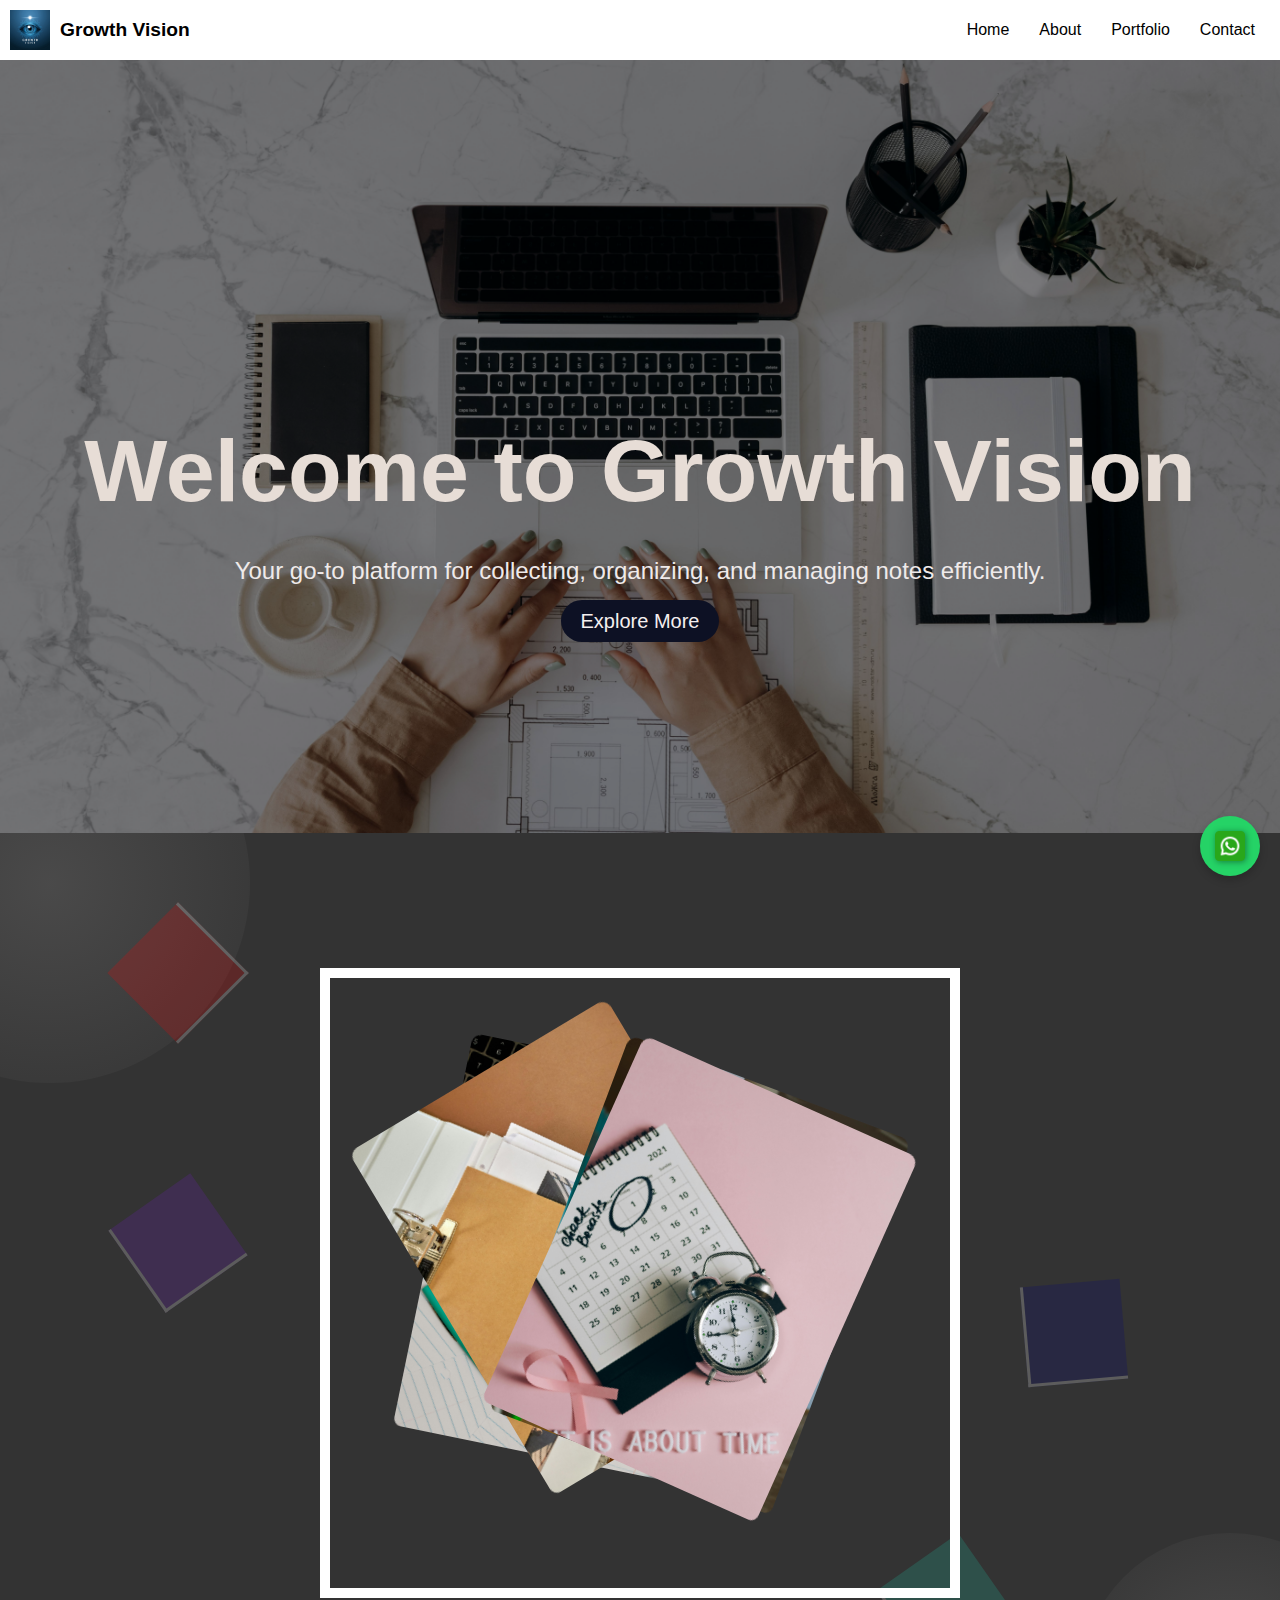
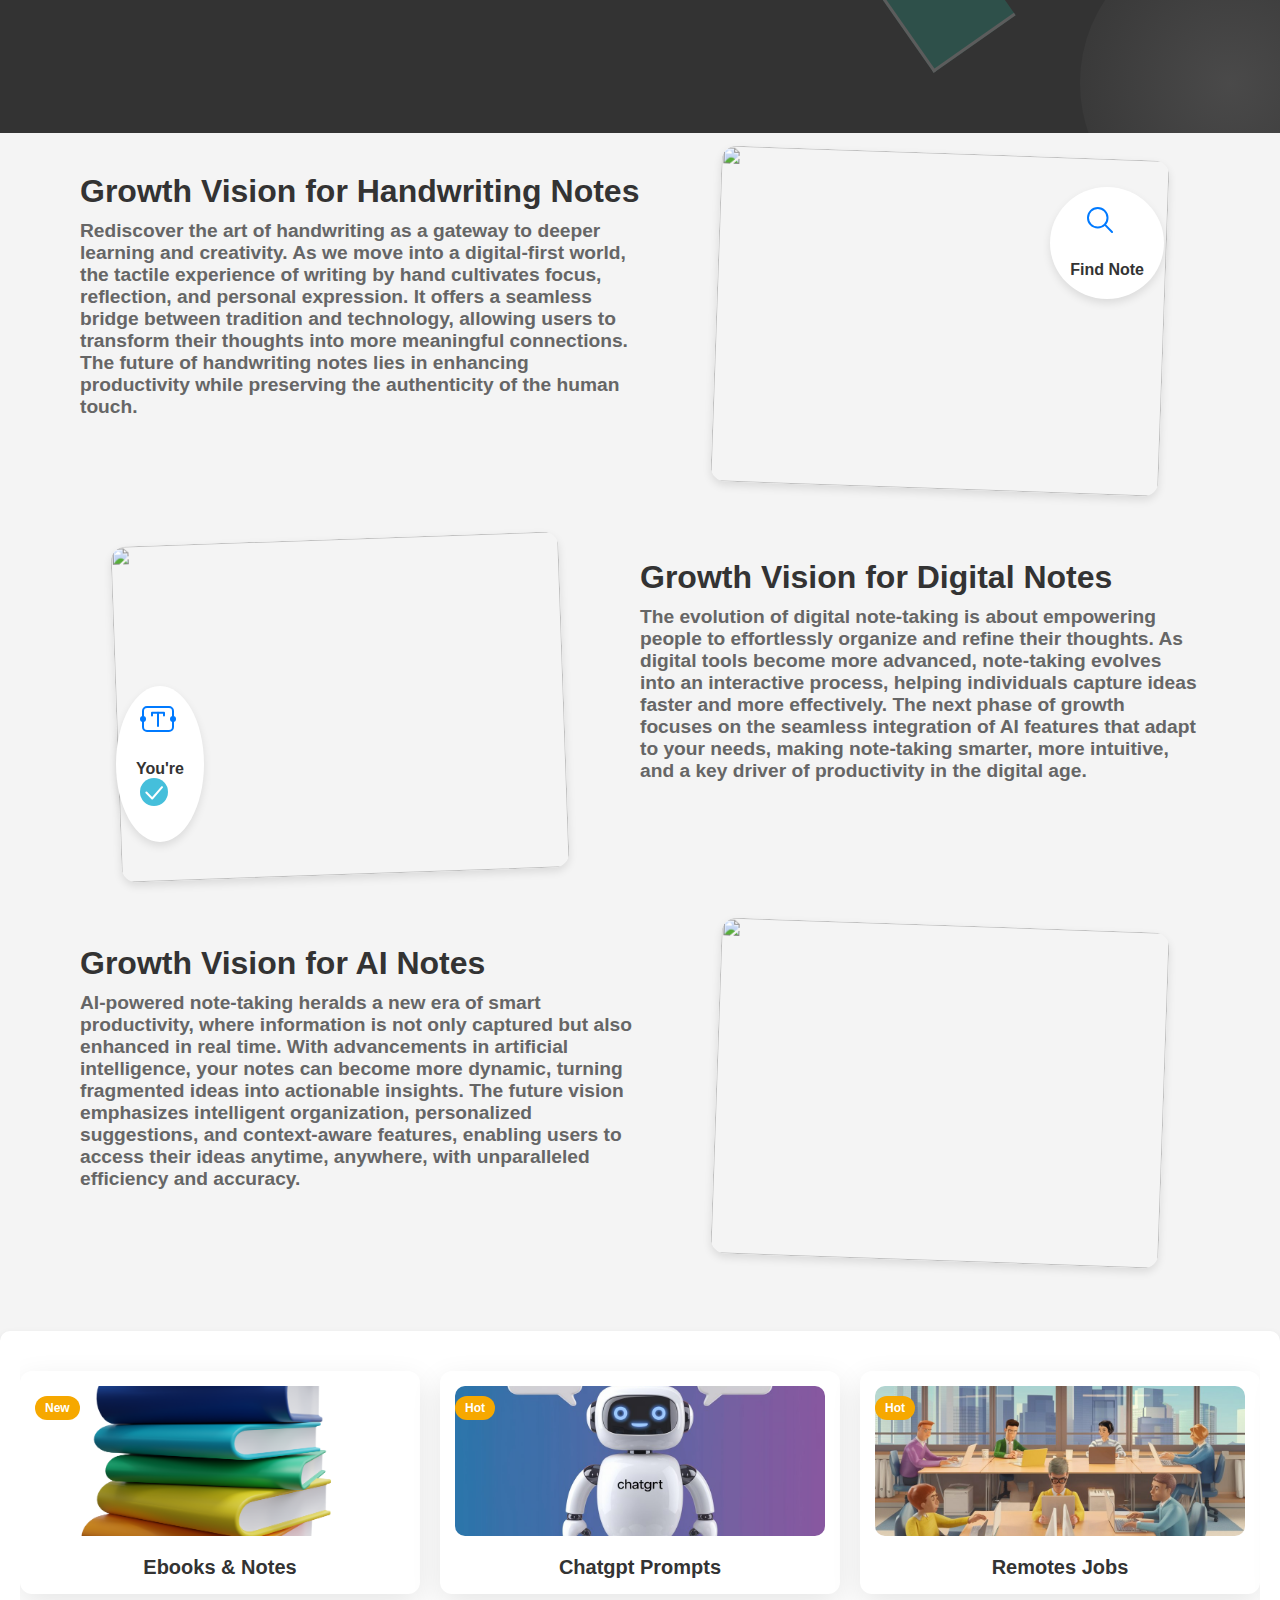
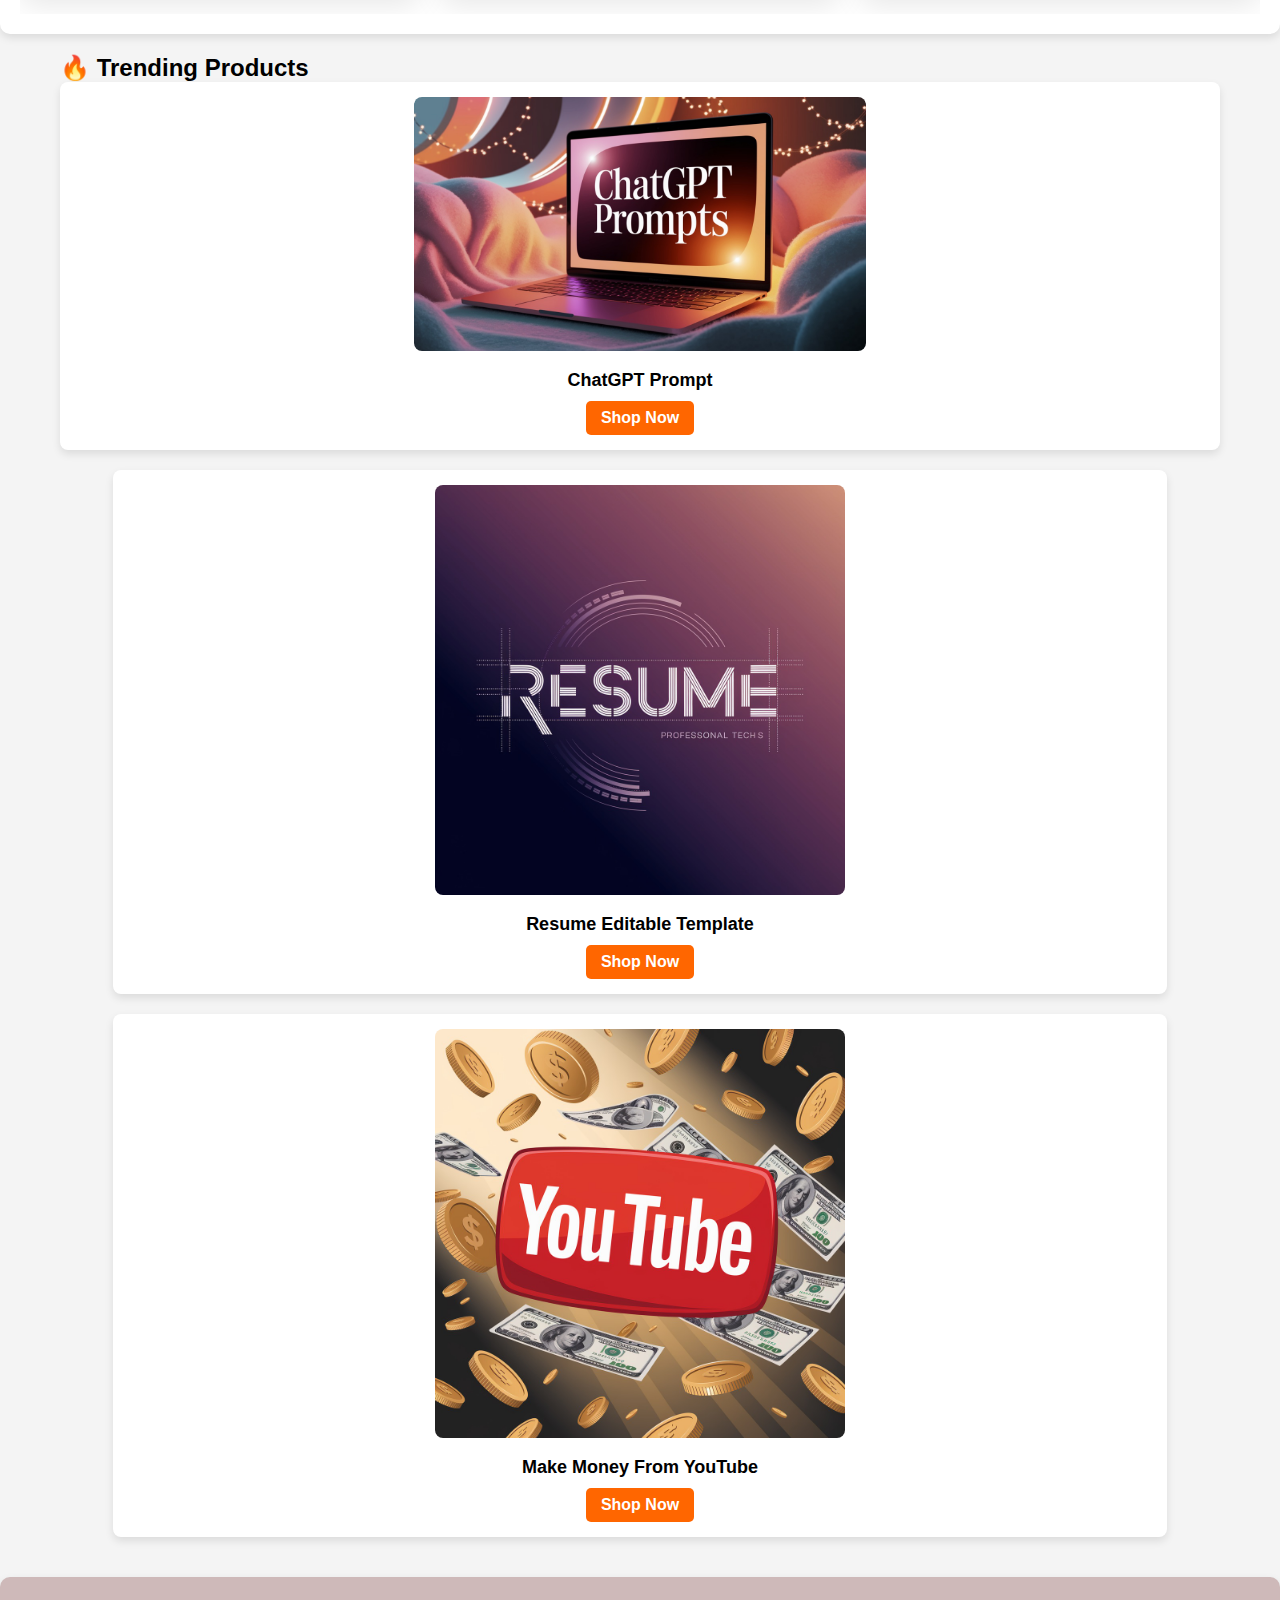
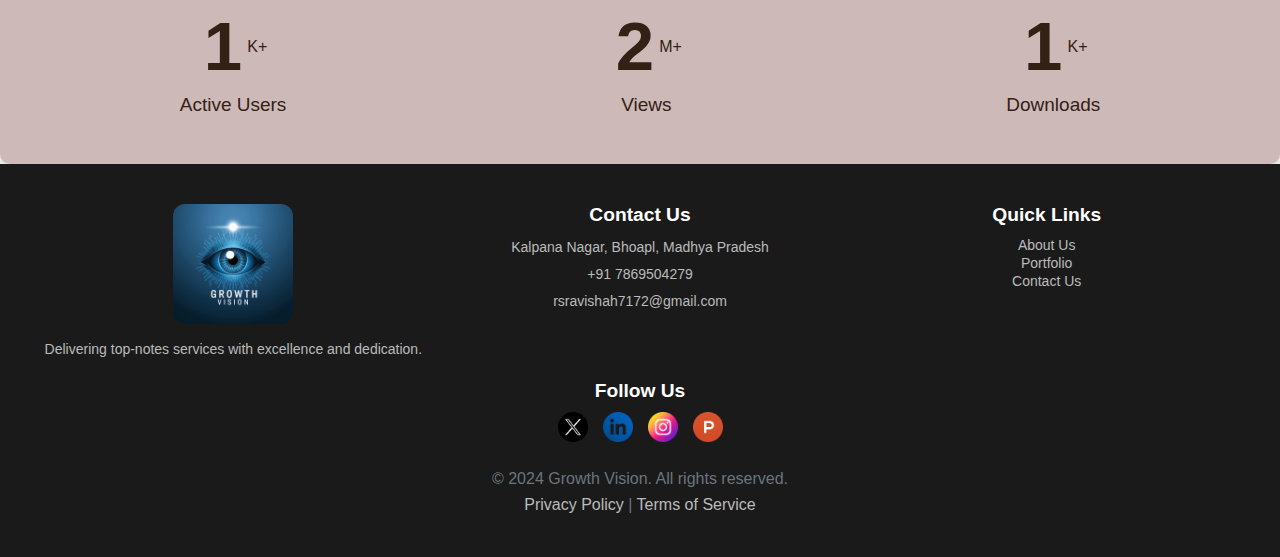
==== index.html @ a74eed02 "client" ====
<!DOCTYPE html>
<html lang="en">

<head>
  <meta charset="UTF-8">
  <meta name="viewport" content="width=device-width, initial-scale=1.0">
  <title>Growth Vision - Home</title>
  <!-- <link rel="stylesheet" href="lala.css"> -->
 <link rel="stylesheet" href="./assets//css/style.css">
  <link href="https://cdnjs.cloudflare.com/ajax/libs/animate.css/4.1.1/animate.min.css" rel="stylesheet">
  <link href="https://cdnjs.cloudflare.com/ajax/libs/font-awesome/6.0.0-beta3/css/all.min.css">
</head>

<body>
  <nav class="main-nav">
    <div class="logo">
      <img src="assets/css/assets/images/Growth Vision.jpg" alt="Growth Vision Logo">
      <h4>Growth Vision</h4>
    </div>
    <input type="checkbox" id="menu-toggle" class="menu-toggle">
    <label for="menu-toggle" class="menu-icon">&#9776;</label>
    <ul class="nav-links">
      <li><a href="#">Home</a></li>
      <li><a href="about.html">About</a></li>
      <li><a href="portfolio.html">Portfolio</a></li>
      <li><a href="contact.html">Contact</a></li>
    </ul>
  </nav>

  <!-- Hero Section
  <section id="hero" class="hero">

    <h1 class="animate__animated animate__fadeInDown ">Welcome to Growth Vision</h1>
    <p class="animate__animated animate__fadeInUp">Your go-to platform for collecting, organizing, and managing
      notes efficiently.</p>
    <a href="https://www.linkedin.com/company/growthvision2/about/" class="cta animate__animated animate__pulse animate__infinite">Explore More</a>
  </section> -->

  <section id="hero" class="hero">
    <div class="hero-content">
      <h1 class="animate__animated animate__fadeInDown">Welcome to Growth Vision</h1>
      <p class="animate__animated animate__fadeInUp">Your go-to platform for collecting, organizing, and managing notes efficiently.</p>
      <a href="https://www.linkedin.com/company/growthvision2/about/" class="cta animate__animated animate__pulse animate__infinite">Explore More</a>
    </div>
  </section>

  <!-- Cards Section -->
  <div class="cards-decor-background">
    <div class="arrow arrow-1"></div>
    <div class="arrow arrow-2"></div>
    <div class="arrow arrow-3"></div>
    <div class="arrow arrow-4"></div>
    <div class="arrow arrow-5"></div>
    <div class="arrow arrow-6"></div>

    <div class="imagessssss"> <!-- Background Image div -->
      <!-- This is your hoverable area -->
    </div>
    <div class="all-cards"> <!-- Cards container -->
      <div class="card-decor-item card-1">
        <div class="image-mask">
          <img src="assets/css/assets/images/sec1.jpg" alt="Card 1">
        </div>
      </div>
      <div class="card-decor-item card-2">
        <div class="image-mask">
          <img src="assets/css/assets/images/sec2.jpg" alt="Card 2">
        </div>
      </div>
      <div class="card-decor-item card-3">
        <div class="image-mask">
          <img src="assets/css/assets/images/sec3.jpg" alt="Card 3">
        </div>
      </div>
      <div class="card-decor-item card-4">
        <div class="image-mask">
          <img src="assets/css/assets/images/sec4.jpg" alt="Card 4">
        </div>
      </div>
    </div>
  </div>



  <!-- About Section -->
  <div class="new-multi-rows-container">
    <div class="new-two-columns-wrapper">
      <div id="w-node-_6208af64-1ee5-2f23-2afa-ebf9f98f118a-72ccc943" class="new-two-column-text">
        <h1>Growth Vision for Handwriting Notes</h1>
        <h3>Rediscover the art of handwriting as a gateway to deeper learning and creativity. As we move into a
          digital-first world, the tactile experience of writing by hand cultivates focus, reflection, and personal
          expression. It offers a seamless bridge between tradition and technology, allowing users to transform their
          thoughts into more meaningful connections. The future of handwriting notes lies in enhancing productivity
          while preserving the authenticity of the human touch.</h3>
      </div>
      <div id="w-node-_6208af64-1ee5-2f23-2afa-ebf9f98f118f-72ccc943" class="new-two-column-first">
        <div class="new-two-column-image rotation-right">
          <div class="image-masks _4by3">
            <img src="https://i.pinimg.com/originals/d0/9d/f3/d09df300c0d02159263623f9adb93efb.jpg" alt=""
              class="clipped-image">
          </div>
        </div>
        <div class="new-floating-bubble top-right">
          <div class="w-embed">
            <svg xmlns="http://www.w3.org/2000/svg" width="26" height="26">
              <g fill="currentColor">
                <path
                  d="M10.756 1.956a8.8 8.8 0 1 0 8.8 8.8 8.81 8.81 0 0 0-8.8-8.8m0-1.956A10.756 10.756 0 1 1 0 10.756 10.756 10.756 0 0 1 10.756 0Z">
                </path>
                <path
                  d="M25.022 26a.975.975 0 0 1-.7-.3l-6.933-7.13a.978.978 0 0 1 .023-1.382.978.978 0 0 1 1.379.023l6.932 7.129a.978.978 0 0 1-.7 1.659Z">
                </path>
              </g>
            </svg>
          </div>
          <h3>Find Note</h3>
        </div>
      </div>
    </div>

    <div class="new-two-columns-wrapper">
      <div id="w-node-_6208af64-1ee5-2f23-2afa-ebf9f98f1198-72ccc943" class="new-two-column-first">
        <div class="new-two-column-image rotation-left">
          <div class="image-masks _4by3">
            <img
              src="https://images.pexels.com/photos/6712477/pexels-photo-6712477.jpeg?auto=compress&cs=tinysrgb&w=600"
              alt="" class="clipped-image">
          </div>
        </div>
        <div class="new-floating-bubble bottom-left">
          <div class="w-embed">
            <svg xmlns="http://www.w3.org/2000/svg" width="36" height="26">
              <g fill="currentColor" transform="translate(-3651 -3027)">
                <path
                  d="M3658 3029a3 3 0 0 0-3 3v16a3 3 0 0 0 3 3h22a3 3 0 0 0 3-3v-16a3 3 0 0 0-3-3h-22m0-2h22a5 5 0 0 1 5 5v16a5 5 0 0 1-5 5h-22a5 5 0 0 1-5-5v-16a5 5 0 0 1 5-5Z">
                </path>
                <circle cx="3" cy="3" r="3" transform="translate(3651 3037)"></circle>
                <circle cx="3" cy="3" r="3" transform="translate(3681 3037)"></circle>
                <path
                  d="M3675 3037.579a1 1 0 0 1-1-1v-1.907h-10v1.907a1 1 0 0 1-2 0v-2.907a1 1 0 0 1 1-1h12a1 1 0 0 1 1 1v2.907a1 1 0 0 1-1 1Z">
                </path>
                <path d="M3669.003 3048.095a1 1 0 0 1-1-1v-13.423a1 1 0 0 1 2 0v13.423a1 1 0 0 1-1 1Z"></path>
              </g>
            </svg>
          </div>
          <h3>You're</h3>
          <div class="w-embed">
            <svg xmlns="http://www.w3.org/2000/svg" width="28" height="28">
              <g transform="translate(-3529 -2409)">
                <circle cx="14" cy="14" r="14" fill="#45bfdb" transform="translate(3529 2409)"></circle>
                <path fill="#fff"
                  d="M3541.18 2430.611a1 1 0 0 1-.721-.307l-5.828-6.065a1 1 0 0 1 1.442-1.386l5.064 5.271 9.127-10.653a1 1 0 0 1 1.519 1.3l-9.844 11.49a1 1 0 0 1-.731.349Z">
                </path>
              </g>
            </svg>
          </div>
        </div>
      </div>
      <div id="w-node-_6208af64-1ee5-2f23-2afa-ebf9f98f11a1-72ccc943" class="new-two-column-text">
        <h1>Growth Vision for Digital Notes</h1>
        <h3>The evolution of digital note-taking is about empowering people to effortlessly organize and refine their
          thoughts. As digital tools become more advanced, note-taking evolves into an interactive process, helping
          individuals capture ideas faster and more effectively. The next phase of growth focuses on the seamless
          integration of AI features that adapt to your needs, making note-taking smarter, more intuitive, and a key
          driver of productivity in the digital age.</h3>
      </div>
    </div>

    <div class="new-two-columns-wrapper">
      <div id="w-node-_6208af64-1ee5-2f23-2afa-ebf9f98f11a7-72ccc943" class="new-two-column-text">
        <h1>Growth Vision for AI Notes</h1>
        <h3>AI-powered note-taking heralds a new era of smart productivity, where information is not only captured but
          also enhanced in real time. With advancements in artificial intelligence, your notes can become more dynamic,
          turning fragmented ideas into actionable insights. The future vision emphasizes intelligent organization,
          personalized suggestions, and context-aware features, enabling users to access their ideas anytime, anywhere,
          with unparalleled efficiency and accuracy.
        </h3>
      </div>
      <div id="w-node-_6208af64-1ee5-2f23-2afa-ebf9f98f11ac-72ccc943" class="new-two-column-first">
        <div class="new-two-column-image rotation-right">
          <div class="image-masks _4by3">
            <img src="https://th.bing.com/th/id/OIP.s9AOWeMiK9P_kx5pdbJMTQHaHa?w=1024&h=1024&rs=1&pid=ImgDetMain" alt=""
              class="clipped-image">
          </div>
        </div>
      </div>
    </div>
  </div>




  
  <div class="banner-container">
    <div class="banner-slider">
        <!-- Card 1: Ebooks & Notes -->
        <div class="card-box">
            <a href="/shop/ebooks-notes.html">
                <div class="card-content">
                    <div class="image-box">
                        <img src="./assets/css/assets/notes/books.webp" alt="Ebooks & Notes">
                    </div>
                    <div class="custom-text">Ebooks & Notes</div>
                    <div class="sticker">New</div>
                </div>
            </a>
        </div>

        
        
        <div class="card-box">
          <a href="https://noisy-trowel-860.notion.site/ChatGpt-prompts-How-to-earn-money-with-ChatGpt-4c66cb85848e43f8b603a5c8238da6a2">
            <div class="card-content">
              <div class="image-box">
                <img src="./assets/css/assets/notes/gpt.jpeg" alt="Internships">
              </div>
              <div class="custom-text">Chatgpt Prompts</div>
              <div class="sticker">Hot</div>
            </div>
          </a>
        </div>
        
        <div class="card-box">
          <a href="https://drive.google.com/drive/folders/1M36Z6xyBXAffLoc5hTgvTK9FNs4NSetr">
            <div class="card-content">
              <div class="image-box">
                <img src="./assets/css/assets/notes/rjob.jpeg" alt="Internships">
              </div>
                <div class="custom-text">Remotes Jobs</div>
                <div class="sticker">Hot</div>
              </div>
            </a>
          </div>
          
          <!-- Card 2: Jobs -->
          <div class="card-box">
              <a href="/shop/jobs">
                  <div class="card-content">
                      <div class="image-box">
                          <img src="./assets/css/assets/notes/jogs.avif" alt="Jobs">
                      </div>
                      <div class="custom-text">Jobs</div>
                      <div class="sticker" style="background-color: red;">Comming Soon</div>
                  </div>
              </a>
          </div>

        <!-- Card 3: Free Courses -->
        <div class="card-box">
            <a href="/shop/free-courses">
                <div class="card-content">
                    <div class="image-box">
                        <img src="./assets/css/assets/notes/free.avif" alt="Free Courses">
                    </div>
                    <div class="custom-text">Free Courses</div>
                    <div class="sticker" style="background-color: red;">Comming Soon</div>
                </div>
            </a>
        </div>

        <!-- Card 4: Internships -->
        <div class="card-box">
            <a href="/shop/internships">
                <div class="card-content">
                    <div class="image-box">
                        <img src="./assets/css/assets/notes/intern.jpeg" alt="Internships">
                    </div>
                    <div class="custom-text">Internships</div>
                    <div class="sticker" style="background-color: red;">Comming Soon</div>
                </div>
            </a>
        </div>
    </div>
</div>

  



<section id="trending-products" class="trending-section py-5">
  <div class="container">
    <h2 class="text-center mb-4">🔥 Trending Products</h2>
    <div class="row">
      <!-- Product 1 -->
      <div class="col-md-4 col-sm-6">
        <div class="product-card">
          <img src="assets/css/assets/images/prompt.jpg" alt="ChatGPT Prompt" class="img-fluid product-image">
          <div class="product-info">
            <h4>ChatGPT Prompt</h4>
            <a href="https://ravishah4.gumroad.com/l/makemoneyfromchatgpt" class="btn btn-primary">Shop Now</a>
          </div>
        </div>
      </div>

      <!-- Product 2 -->
      <div class="col-md-4 col-sm-6">
        <div class="product-card">
          <img src="assets/css/assets/images/resume.jpg" alt="Resume Editable Template" class="img-fluid product-image">
          <div class="product-info">
            <h4>Resume Editable Template</h4>
            <a href="https://ravishah4.gumroad.com/l/iqczkp" class="btn btn-primary">Shop Now</a>
          </div>
        </div>
      </div>

      <!-- Product 3 -->
      <div class="col-md-4 col-sm-6">
        <div class="product-card">
          <img src="assets/css/assets/images/youtube.jpg" alt="Make Money From YouTube" class="img-fluid product-image">
          <div class="product-info">
            <h4>Make Money From YouTube</h4>
            <a href="https://topmate.io/ravi_kumar_sahu/1048543" class="btn btn-primary">Shop Now</a>
          </div>
        </div>
      </div>
    </div>
  </div>
</section>

<style>
  .product-card {
    background: #fff;
    padding: 15px;
    border-radius: 8px;
    box-shadow: 0px 4px 8px rgba(0, 0, 0, 0.1);
    text-align: center;
    margin-bottom: 20px;
    transition: transform 0.3s ease-in-out;
  }

  .product-card:hover {
    transform: scale(1.05);
  }

  .product-image {
    width: 40%;
    height: auto;
    border-radius: 8px;
    margin-bottom: 15px;
  }

  .product-info h4 {
    font-size: 18px;
    margin-bottom: 10px;
    font-weight: bold;
  }

  .btn-primary {
    background-color: #ff6600;
    border: none;
    padding: 8px 15px;
    border-radius: 5px;
    text-decoration: none;
    color: white;
    font-weight: bold;
    display: inline-block;
    transition: background 0.3s ease-in-out;
  }

  .btn-primary:hover {
    background-color: #e55b00;
  }

  @media (max-width: 768px) {
    .product-card {
      padding: 10px;
    }
  }
</style>


<!-- <style>
  .trending-section {
    background-color: #f8f9fa;
  }
  .product-card {
    background: white;
    border-radius: 10px;
    padding: 15px;
    text-align: center;
    box-shadow: 0 4px 8px rgba(0, 0, 0, 0.1);
    transition: transform 0.3s ease;
  }
  .product-card:hover {
    transform: translateY(-5px);
  }
  .product-info h4 {
    margin-top: 10px;
    font-size: 18px;
  }
  .btn-primary {
    margin-top: 10px;
  }
</style> -->


  <!-- Testimonials Section -->
  <div class="e-con-inner">
    <div class="elementor-element elementor-element-e27af48 elementor-widget elementor-widget-counter" data-id="e27af48"
      data-element_type="widget" data-widget_type="counter.default">
      <div class="elementor-widget-container">
        <style>
          /*! elementor - v3.21.0 - 25-04-2024 */
          .elementor-counter {
            display: flex;
            justify-content: center;
            align-items: stretch;
            flex-direction: column-reverse
          }

          .elementor-counter .elementor-counter-number {
            flex-grow: var(--counter-number-grow, 0)
          }

          .elementor-counter .elementor-counter-number-wrapper {
            flex: 1;
            display: flex;
            font-size: 69px;
            font-weight: 600;
            line-height: 1;
            text-align: center
          }

          .elementor-counter .elementor-counter-number-prefix {
            text-align: end;
            flex-grow: var(--counter-prefix-grow, 1);
            white-space: pre-wrap
          }

          .elementor-counter .elementor-counter-number-suffix {
            text-align: start;
            flex-grow: var(--counter-suffix-grow, 1);
            white-space: pre-wrap
          }

          .elementor-counter .elementor-counter-title {
            flex: 1;
            display: flex;
            justify-content: center;
            align-items: center;
            margin: 0;
            padding: 0;
            font-size: 19px;
            font-weight: 400;
            line-height: 2.5
          }
        </style>
        <div class="elementor-counter">
          <div class="elementor-counter-title">Active Users</div>
          <div class="elementor-counter-number-wrapper">
            <span class="elementor-counter-number-prefix"></span>
            <span class="elementor-counter-number" data-duration="2000" data-to-value="81" data-from-value="0"
              data-delimiter=",">81</span>
            <span class="elementor-counter-number-suffix">K+</span>
          </div>
        </div>
      </div>
    </div>
    <div class="elementor-element elementor-element-f4c42cd elementor-widget elementor-widget-counter" data-id="f4c42cd"
      data-element_type="widget" data-widget_type="counter.default">
      <div class="elementor-widget-container">
        <div class="elementor-counter">
          <div class="elementor-counter-title">Views</div>
          <div class="elementor-counter-number-wrapper">
            <span class="elementor-counter-number-prefix"></span>
            <span class="elementor-counter-number" data-duration="2000" data-to-value="100" data-from-value="0"
              data-delimiter=",">100</span>
            <span class="elementor-counter-number-suffix">M+</span>
          </div>
        </div>
      </div>
    </div>
    <div class="elementor-element elementor-element-94a2897 elementor-widget elementor-widget-counter" data-id="94a2897"
      data-element_type="widget" data-widget_type="counter.default">
      <div class="elementor-widget-container">
        <div class="elementor-counter">
          <div class="elementor-counter-title">Downloads</div>
          <div class="elementor-counter-number-wrapper">
            <span class="elementor-counter-number-prefix"></span>
            <span class="elementor-counter-number" data-duration="2000" data-to-value="96" data-from-value="0"
              data-delimiter=",">96</span>
            <span class="elementor-counter-number-suffix">K+</span>
          </div>
        </div>
      </div>
    </div>
  </div>





  <div class="whatsapp-fixed">
    <a href="https://wa.me/<7049316389>" target="_blank">
      <img src="/assets/css/assets/images/whatsapp.png" alt="WhatsApp">
    </a>
  </div>
  
  <footer style="background-color: #1a1a1a; color: #ddd; padding: 40px 20px; font-family: 'Arial', sans-serif;">
    <div style="max-width: 1200px; margin: 0 auto; display: flex; flex-wrap: wrap; justify-content: space-between; gap: 20px; text-align: center;">

        <!-- Logo & About -->
        <div style="flex: 1 1 300px;">
            <img src="assets/css/assets/images/Growth Vision.jpg" alt="Growth Vision Logo" style="max-width: 120px; height: auto; border-radius: 10%;">
            <p style="color: #bbb; margin-top: 10px; font-size: 14px;">Delivering top-notes services with excellence and dedication.</p>
        </div>

        <!-- Contact Info -->
        <div style="flex: 1 1 300px;">
            <h3 style="color: #fff; margin-bottom: 10px;">Contact Us</h3>
            <p style="color: #bbb; font-size: 14px; margin: 5px 0;"><i class="fas fa-map-marker-alt"></i> Kalpana Nagar, Bhoapl, Madhya Pradesh</p>
            <p style="color: #bbb; font-size: 14px; margin: 5px 0;"><i class="fas fa-phone"></i> +91 7869504279 </p>
            <p style="color: #bbb; font-size: 14px; margin: 5px 0;"><i class="fas fa-envelope"></i> rsravishah7172@gmail.com</p>
        </div>

        <!-- Quick Links -->
        <div style="flex: 1 1 300px;">
            <h3 style="color: #fff; margin-bottom: 10px;">Quick Links</h3>
            <ul style="list-style: none; padding: 0;">
                <li><a href="about.html" style="text-decoration: none; color: #bbb; font-size: 14px; transition: color 0.3s;" onmouseover="this.style.color='#fff'" onmouseout="this.style.color='#bbb'">About Us</a></li>
                <li><a href="portfolio.html" style="text-decoration: none; color: #bbb; font-size: 14px; transition: color 0.3s;" onmouseover="this.style.color='#fff'" onmouseout="this.style.color='#bbb'">Portfolio</a></li>
                <li><a href="contact.html" style="text-decoration: none; color: #bbb; font-size: 14px; transition: color 0.3s;" onmouseover="this.style.color='#fff'" onmouseout="this.style.color='#bbb'">Contact Us</a></li>
            </ul>
        </div>

        <!-- Social Media -->
        <div style="flex: 1 1 300px;">
          <h3 style="color: #fff; margin-bottom: 10px;">Follow Us</h3>
          <div style="display: flex; justify-content: center; gap: 15px; flex-wrap: wrap;">
              <a href=" https://x.com/RAVIKUMARSAHU78" target="_blank">
                  <img src="/assets/css/assets/images/twitter.webp" alt="Twitter" 
                      style="width: 30px; transition: transform 0.3s;" 
                      onmouseover="this.style.transform='scale(1.2)'" 
                      onmouseout="this.style.transform='scale(1)'">
              </a>
              <a href="https://www.linkedin.com/in/ravi-kumar-sahu-746765219/" target="_blank">
                  <img src="/assets/css/assets/images/linkedin-logo.webp" alt="LinkedIn" 
                      style="width: 30px; transition: transform 0.3s;" 
                      onmouseover="this.style.transform='scale(1.2)'" 
                      onmouseout="this.style.transform='scale(1)'">
              </a>
              <a href="https://www.instagram.com/aiwithravii" target="_blank">
                  <img src="/assets/css/assets/images/instagram.png" alt="Instagram" 
                      style="width: 30px; transition: transform 0.3s;" 
                      onmouseover="this.style.transform='scale(1.2)'" 
                      onmouseout="this.style.transform='scale(1)'">
                    </a>
                    <a href="https://www.producthunt.com/@ravi_sahu7" target="_blank">
                        <img src="/assets/css/assets/images/product.png" alt="Product Hunt" 
                            style="width: 30px; transition: transform 0.3s;" 
                            onmouseover="this.style.transform='scale(1.2)'" 
                            onmouseout="this.style.transform='scale(1)'">
                    </a>
              <!-- <a href="https://www.facebook.com/profile.php?id=100054705468888" target="_blank">
                  <img src="/assets/css/assets/images/facebook.png" alt="Facebook" 
                      style="width: 30px; transition: transform 0.3s;" 
                      onmouseover="this.style.transform='scale(1.2)'" 
                      onmouseout="this.style.transform='scale(1)'">
              </a> -->
          </div>
      </div>
      

    </div>

    <!-- Bottom Section -->
    <div style="margin-top: 20px; text-align: center; font-size: 14px; color: #bbb;">
        <p>&copy; 2024 Growth Vision. All rights reserved.</p>
        <p><a href="/privacy" style="text-decoration: none; color: #bbb; transition: color 0.3s;" onmouseover="this.style.color='#fff'" onmouseout="this.style.color='#bbb'">Privacy Policy</a> | <a href="/terms" style="text-decoration: none; color: #bbb; transition: color 0.3s;" onmouseover="this.style.color='#fff'" onmouseout="this.style.color='#bbb'">Terms of Service</a></p>
    </div>
</footer>

  


  <script src="assets/js/script.js"></script>
</body>

</html>
---- assets/css/style.css ----
/* Reset default browser styles */
* {
  margin: 0;
  padding: 0;
  box-sizing: border-box;
}

/* Main navigation styling */
.main-nav {
  overflow: hidden;
  display: flex;
  justify-content: space-between;
  align-items: center;
  background-color: #333;
  padding: 10px 20px;
}

/* Logo styling */
.logo {
  display: flex;
  align-items: center;
}

.logo img {
  height: 40px;
  margin-right: 10px;
}

.logo h4 {
  color: black;
  font-size: 1.2rem;
}

/* Navigation links styling */
.nav-links {
  display: flex;
  list-style: none;
}

.nav-links li {
  margin-left: 20px;
}

.nav-links a {
  color: #fff;
  text-decoration: none;
  font-size: 1rem;
}

/* Hamburger menu icon styling */
.menu-icon {
  display: none;
  font-size: 1.5rem;
  color: #fff;
  cursor: pointer;
}

/* Hide the checkbox */
.menu-toggle {
  display: none;
}

/* Responsive styling */
@media (max-width: 768px) {
  .nav-links {
    display: none;
    flex-direction: column;
    width: 100%;
    position: absolute;
    top: 60px;
    left: 0;
    color: white;
    /* background-color: #333; */
  }

  .nav-links li {
    margin: 10px 0;
    text-align: center;
    color: white;
  }

  .menu-icon {
    display: block;
  }

  /* Show menu when checkbox is checked */
  .menu-toggle:checked + .menu-icon + .nav-links {
    display: flex;
    overflow: hidden;
    z-index: 9;
  }
}

.hero {
    position: relative;
    width: 100%;
    background-image: url('assets/images/home.jpg');
    background-size: cover;
    background-position: center;
    background-repeat: no-repeat;
    text-align: center;
    padding: 200px 20px;
    color: #fff; /* Optional: for text visibility */
    overflow: hidden; /* Ensures the pseudo-element is clipped within the container */
}

.hero::before {
    content: '';
    position: absolute;
    top: 0;
    left: 0;
    width: 100%;
    height: 100%;
    background-color: rgba(0, 0, 0, 0.5); /* Adjust opacity (0.5 in this case) */
    z-index: 1; /* Places the layer below the content */
}

.hero * {
    position: relative;
    z-index: 2; /* Ensures the text/content is above the overlay */
}


.hero h1 {
    margin-top: 10rem;
    font-size: 5.5rem;
    font-family: 'Gill Sans', 'Gill Sans MT', Calibri, 'Trebuchet MS', sans-serif;
    color: rgb(231, 221, 214);
}

.hero p {
    padding: 20px;
    font-size: 1.5rem;
  color: rgb(239, 234, 234);
}

.hero a {
    background-color: #0d1124;
    color: rgb(244, 239, 239);
    padding: 10px 20px;
    text-decoration: none;
    font-size: large;
    font-size: 20px;
    border-radius: 30px;
}

.about, .notes, .portfolio, .testimonials, .contact {
    background-color: #fff;
    text-align: center;
    padding: 80px 20px;
}

/* Cards section */
.cards-decor-background {
    position: relative;
    display: flex;
    align-items: center;
    justify-content: center;
    width: 100%;
    height: 100vh;
    overflow: hidden;
    background-color: #333;
}

.cards-decor-background::before,
.cards-decor-background::after {
    content: '';
    position: absolute;
    border-radius: 50%;
    opacity: 0.2;
    background: radial-gradient(circle, rgba(243, 240, 240, 0.6), transparent);
    animation: float 10s infinite ease-in-out;
}

.cards-decor-background::before {
    width: 400px;
    height: 400px;
    top: -150px;
    left: -150px;
    animation-duration: 8s;
}

.cards-decor-background::after {
    width: 300px;
    height: 300px;
    bottom: -100px;
    right: -100px;
    animation-duration: 12s;
}

/* Arrow effects */
.arrow {
    position: absolute;
    width: 100px;
    height: 100px;
    border-right: 3px solid white;
    border-bottom: 3px solid white;
    opacity: 0.2;
    animation: moveArrow 6s infinite linear;
}

.arrow-1 {
    top: 80%;
    left: -80%;
    transform: rotate(-45deg);
    background-color: burlywood;
}

.arrow-6 {
    top: 10%;
    left: 10%;
    transform: rotate(-45deg);
    background-color: red;
}

.arrow-2 {
    top: 80%;
    left: -70%;
    transform: rotate(5deg);
    background: gold;
}

.arrow-5 {
    top: 80%;
    left: 70%;
    transform: rotate(55deg);
    background-color: #1cc5a6;
}

.arrow-4 {
    top: 40%;
    left: 10%;
    transform: rotate(55deg);
    background-color: #711cc5;
}

.arrow-3 {
    top: 50%;
    left: 80%;
    transform: rotate(85deg);
    background-color: navy;
}

/* Floating animation */
@keyframes float {
    0%, 100% {
        transform: translateY(0);
    }
    50% {
        transform: translateY(20px);
    }
}

/* Arrow movement animation */
@keyframes moveArrow {
    0% {
        transform: translateX(0) translateY(0) rotate(45deg);
    }
    100% {
        transform: translateX(50px) translateY(50px) rotate(45deg);
    }
}

.imagessssss {
    position: absolute; /* Make sure this is over the cards */
    width: 50%;
    height: 70vh; /* Ensure the container has height */
    background-size: cover;
    background-position: center;
    background-repeat: no-repeat;
    z-index: 2; /* Keep this in front of the cards */
    border: #ffffff solid 10px;
}

.all-cards {
    position: relative;
    width: 50%;
    height: 50%;
    display: flex;
    align-items: center;
    justify-content: center;
    z-index: 1; /* Cards are behind the imagessssss div */
}

.card-decor-item {
    position: absolute;
    transition: transform 1s ease; /* Smooth movement animation */
    width: 300px;
    height: 400px;
}



/* Initial card positions */
.card-1 {
    transform: translate3d(-20%, -6%, 0) rotateZ(11.6deg);
}

.card-2 {
    transform: translate3d(-20%, -9%, 0) rotateZ(-30.9deg);
}

.card-3 {
    transform: translate3d(20%, -2%, 0) rotateZ(20.6deg);
}

.card-4 {
    transform: translate3d(20%, -1%, 0) rotateZ(24.1deg);
}

/* Hover effect to scatter images */
.imagessssss:hover + .all-cards .card-1 {
    transform: translate3d(-180%, -10%, 0) rotateZ(2deg);
}

.imagessssss:hover + .all-cards .card-2 {
    transform: translate3d(180%, 10%, 0) rotateZ(-2deg);
}

.imagessssss:hover + .all-cards .card-3 {
    transform: translate3d(90%, -20%, 0) rotateZ(3deg);
}

.imagessssss:hover + .all-cards .card-4 {
    transform: translate3d(-50%, 10%, 0) rotateZ(-15deg);
}

/* Image styling inside cards */
.image-mask {
    width: 100%;
    height: 100%;
    overflow: hidden;
    border-radius: 8px;
}

.image-mask img {
    width: 100%;
    height: auto;
    display: block;
    object-fit: cover;
    border-radius: 10px;
}

/* Other styles for different sections */
.note-features {
    display: flex;
    justify-content: space-around;
}

.note-features .feature-item {
    flex: 1;
    margin: 10px;
}

.portfolio-gallery {
    display: flex;
    justify-content: space-around;
}

.portfolio-item {
    flex: 1;
    margin: 10px;
    position: relative;
}

.portfolio-item img {
    width: 100%;
    border-radius: 10px;
}

.portfolio-overlay {
    position: absolute;
    bottom: 0;
    background: rgba(0, 0, 0, 0.7);
    width: 100%;
    padding: 10px;
    color: #fff;
    display: none;
}

.portfolio-item:hover .portfolio-overlay {
    display: block;
}

.testimonial-carousel {
    display: flex;
    justify-content: space-around;
}

.testimonial-item {
    max-width: 30%;
}

/* Navigation Styles */
nav.main-nav {
    display: flex;
    justify-content: space-between;
    padding: 10px;
    background-color: #ffffff;
    color: white;
}

nav ul {
    list-style: none;
    align-items: center;
    display: flex;
}

nav ul li {
    margin: 0 15px;
}

nav ul li a {
    color: black;
    text-decoration: none;
}

@media (max-width: 768px) {
  nav ul li a{
    color: white;
  } 
}

/* Toggle Menu for Small Screens */
nav .menu-icon {
    display: none;
    cursor: pointer;
    font-size: 2rem;
    color: black;
}

/* 
footer {
    width: 100%;
    text-align: center;
    padding: 50px;
    background-color: black;
   
}


footer p{
    display: flex;
    align-items: center;
    justify-content: center;
    color: #ffffff;
}

 */


.loll{
  gap: 20px;
}



@media screen and (max-width: 768px) {
    body,html{  
        padding: 1%;
    }
    nav ul {
        display: none;
        flex-direction: column;
        background-color: white;
        background-color: black;
        position: absolute;
        top: 60px;
        left: 0;
        width: 100%;
        padding: 20px;
    }

    nav ul li {
        margin: 10px 0;
        color: white;
        
    }

    nav.active ul {
        display: flex;
        overflow: hidden;
        z-index: 9;
    
    }

    nav .menu-icon {
        display: block;
        color: black;
    }

    .hero h1 {
        font-size: 1.8rem; /* Adjust hero heading size */
    }

    .hero p {
        font-size: 1rem; /* Adjust hero paragraph size */
    }

    .hero a {
        font-size: 18px; /* Adjust button size */
    }

    .cards-decor-background {
        height: 50vh; /* Reduce height for smaller screens */
    }

    .imagessssss {
        width: 80%; /* Make the image section wider */
        height: 50vh; /* Adjust height for smaller screens */
    }

    .all-cards {
        width: 90%; /* Adjust cards width for smaller screens */
    }

    .card-decor-item {
        width: 200px; /* Smaller card width */
        height: 300px; /* Smaller card height */
    }

    /* Note Features */
    .note-features {
        flex-direction: column;
        align-items: center;
    }

    .portfolio-gallery {
        flex-direction: column;
    }

    .portfolio-item {
        width: 80%; /* Adjust item width for mobile */
        margin: 10px auto; /* Center the items */
    }

    .testimonial-carousel {
        flex-direction: column;
        align-items: center;
    }

    .testimonial-item {
        max-width: 90%; /* Adjust width for smaller screens */
    }
}

@media screen and (max-width: 480px) {
    body,html{  
        padding: 1%;   
    }
    .hero h1 {
        font-size: 1.5rem; /* Further adjust size for very small screens */
      
    }

    .hero a {
        font-size: 16px; /* Adjust button size */
  
    }

    .logo img {
        width: 40%; /* Adjust logo size */
    }
}


.imm{
  width: 20em;
  display: flex;
  justify-content: left;
  align-items: center;
  border-radius: 50%;
}




h1 {
  font-size: 2rem;
  margin-bottom: 10px;
}

h3 {
  font-size: 1.2rem;
  margin-bottom: 20px;
}

/* Container Styles */
.new-multi-rows-container {
  width: 100%;
  max-width: 1200px;
  margin: 0 auto;
  padding: 20px;
}

.new-two-columns-wrapper {
  display: flex;
  flex-wrap: wrap;
  margin-bottom: 50px;
}

/* Column Text */
.new-two-column-text {
  flex: 1;
  padding: 20px;
}

.new-two-column-text h1 {
  color: #333;
}

.new-two-column-text h3 {
  color: #666;
}

/* Image Styles */
.new-two-column-first {
  flex: 1;
  display: flex;
  justify-content: center;
  align-items: center;
  position: relative;
}

.new-two-column-image {
  width: 80%;
  height: auto;
  overflow: hidden;
  border-radius: 15px;
  box-shadow: 0 4px 8px rgba(0, 0, 0, 0.1);
  transition: transform 0.3s ease;
}

.new-two-column-image.rotation-right {
  transform: rotate(2deg);
}

.new-two-column-image.rotation-left {
  transform: rotate(-2deg);
}

.new-two-column-image:hover {
  transform: scale(1.05);
}

.image-masks {
  width: 100%;
  height: 0;
  padding-bottom: 75%; 
  position: relative;
  overflow: hidden;
}

.image-masks img {
  position: absolute;
  top: 0;
  left: 0;
  width: 100%;
  height: 100%;
  object-fit: cover;
  border-radius: 15px;
}

.clipped-image {
  display: block;
}

/* Floating Bubble Styles */
.new-floating-bubble {
  position: absolute;
  background-color: #fff;
  padding: 20px;
  border-radius: 50%;
  box-shadow: 0 4px 8px rgba(0, 0, 0, 0.1);
  display: flex;
  flex-direction: column;
  align-items: center;
  justify-content: center;
}

.new-floating-bubble h3 {
  margin-top: 10px;
  font-size: 1rem;
  color: #333;
}

.new-floating-bubble.top-right {
  top: 10%;
  right: 10%;
}

.new-floating-bubble.bottom-left {
  bottom: 10%;
  left: 10%;
}

.new-floating-bubble svg {
  width: 40px;
  height: 40px;
  color: #007aff;
}

/* Media Queries for Responsiveness */
@media screen and (max-width: 768px) {
  .new-two-columns-wrapper {
    flex-direction: column;
    align-items: center;
  }

  .new-two-column-text, .new-two-column-first {
    width: 100%;
    padding: 10px;
  }

  .new-two-column-image {
    width: 100%;
  }

  .new-floating-bubble {
    width: 50px;
    height: 50px;
    padding: 10px;
  }

  .new-floating-bubble h3 {
    font-size: 0.8rem;
  }
}




/* General Reset */
body, h2, div, p, a {
    margin: 0;
    padding: 0;
    box-sizing: border-box;
  }
  
/* Container for limited offer */
.limited-offer-section {
  position: relative;
  display: flex;
  justify-content: center;
  align-items: center;
  color: white;
  padding: 0 20px;
}

.con1, .con2 {
  display: flex;
  justify-content: center;
  align-items: center;
}

.image-holder img {
  max-width: 100%;
  height: auto;
}

.text-holder {
  text-align: center;
}

.text-holder h2 {
  font-size: 36px;
  margin-bottom: 20px;
  font-weight: bold;
}

.countdown-clock {
  display: flex;
  justify-content: center;
  margin-top: 20px;
}

.time {
  margin: 0 10px;
}

.time span {
  font-size: 40px;
}

.divider {
  font-size: 40px;
  margin: 0 10px;
}

.shop-btn {
  margin-top: 30px;
  padding: 10px 20px;
  background-color: #ff6347;
  color: white;
  font-size: 18px;
  text-decoration: none;
  border-radius: 5px;
  transition: background-color 0.3s ease;
}

.shop-btn:hover {
  background-color: #e53e3e;
}

  
  @keyframes fadeIn {
    0% {
      opacity: 0;
      transform: translateY(20px);
    }
    100% {
      opacity: 1;
      transform: translateY(0);
    }
  }
  
  /* Image Styling */
  .image-holder img {
    max-width: 100%;
    height: auto;
    transform: scale(0.9);
    transition: transform 0.5s ease-in-out;
  }
  
  .image-holder img:hover {
    transform: scale(1);
  }
  
  /* Text Styling */
  .text-holder h2 {
    font-size: 2rem;
    font-weight: bold;
    margin-bottom: 15px;
    text-shadow: 2px 2px 5px rgba(0, 0, 0, 0.5);
    animation: bounceIn 1s ease-in-out forwards;
  }
  
  @keyframes bounceIn {
    0% {
      transform: scale(0.9);
    }
    50% {
      transform: scale(1.1);
    }
    100% {
      transform: scale(1);
    }
  }
  
  .text-holder .countdown-clock {
    display: flex;
    align-items: center;
    justify-content: center;
    gap: 10px;
    margin: 15px 0;
  }
  
  .text-holder .time {
    display: flex;
    flex-direction: column;
    align-items: center;
  }
  
  .text-holder .time span {
    color: #f9c74f;
    font-size: 2.5rem;
  }
  
  .text-holder .divider {
    font-size: 2rem;
    color: #fff;
  }
  
  /* Button Styling */
  .text-holder .shop-btn {
    padding: 12px 25px;
    font-size: 1rem;
    font-weight: bold;
    color: #fff;
    background: linear-gradient(45deg, #ff7e5f, #feb47b);
    border: none;
    border-radius: 25px;
    text-transform: uppercase;
    transition: background 0.3s ease, transform 0.3s ease;
    text-decoration: none;
  }
  
  .text-holder .shop-btn:hover {
    background: linear-gradient(45deg, #feb47b, #ff7e5f);
    transform: scale(1.1);
  }
  
  /* Responsive Styling */
  @media (min-width: 768px) {
    .limited-offer-section .container {
      flex-direction: row;
      justify-content: space-between;
    }
  
    .con1, .con2 {
      flex: 1;
    }
  
    .text-holder h2 {
      font-size: 3rem;
    }
  
    .text-holder .countdown-clock {
      gap: 15px;
    }
  }
  
  @media (max-width: 767px) {
    .text-holder h2 {
      font-size: 1.8rem;
    }
  
    .text-holder .shop-btn {
      font-size: 0.9rem;
      padding: 10px 20px;
    }
  }
  

  /* General Styling */
body, h3, div, figure, a, img {
    margin: 0;
    padding: 0;
    box-sizing: border-box;
  }
  
  /* Section Styling */
  #instagram {
    padding: 50px 0;
    background-color: #f8f9fa;
  }
  
  #instagram h3 {
    font-size: 2.5rem;
    font-weight: bold;
    margin-bottom: 30px;
    color: #333;
    text-transform: uppercase;
    letter-spacing: 2px;
  }
  
  /* Row and Column Styling */
  #instagram .row {
    display: flex;
    flex-wrap: wrap;
    gap: 15px;
    justify-content: center;
  }
  
  #instagram .col-md-2 {
    flex: 0 0 calc(16.666% - 15px);
    max-width: calc(16.666% - 15px);
  }
  
  @media (max-width: 768px) {
    #instagram .col-md-2 {
      flex: 0 0 calc(33.333% - 15px);
      max-width: calc(33.333% - 15px);
    }
  }
  
  @media (max-width: 576px) {
    #instagram .col-md-2 {
      flex: 0 0 calc(50% - 15px);
      max-width: calc(50% - 15px);
    }
  }
  
  /* Figure Styling */
  .instagram-item {
    overflow: hidden;
    position: relative;
    cursor: pointer;
  }
  
  .insta-image {
    width: 100%;
    transition: transform 0.4s ease, filter 0.4s ease;
  }
  
  .instagram-item:hover .insta-image {
    transform: scale(1.1);
    filter: brightness(80%);
  }
  
  /* Icon Overlay */
  .icon-overlay {
    top: 50%;
    left: 50%;
    transform: translate(-50%, -50%);
    opacity: 0;
    transition: opacity 0.4s ease;
    color: #fff;
    font-size: 2rem;
  }
  
  .icon-overlay svg {
    width: 50px;
    height: 50px;
    fill: #fff;
  }
  
  .instagram-item:hover .icon-overlay {
    opacity: 1;
  }
  
  /* Animation */
  @keyframes fadeInUp {
    from {
      opacity: 0;
      transform: translateY(20px);
    }
    to {
      opacity: 1;
      transform: translateY(0);
    }
  }
  
  .instagram-item {
    animation: fadeInUp 1s ease-in-out forwards;
  }
  
  .instagram-item:nth-child(odd) {
    animation-delay: 0.2s;
  }
  
  .instagram-item:nth-child(even) {
    animation-delay: 0.4s;
  }
  
  /* Responsive Styling */
  @media (max-width: 576px) {
    #instagram h3 {
      font-size: 2rem;
    }
  
    .icon-overlay svg {
      width: 40px;
      height: 40px;
    }
  }


  .social_icon {
    display: flex;
    justify-content: center;
    align-items: center;
    margin-top: 20px;
}

.social_icon ul {
    list-style: none;
    padding: 0 20px;
    margin: 0;
    display: flex;
    gap: 55px;
}

.social_icon ul li {
    position: relative;
    display: inline-block;
}

.social_icon ul li a {
    display: inline-block;
    width: 50px;
    height: 50px;
    background-color: #cfcbcd; /* Background for social icon */
    border-radius: 50%;
    box-shadow: 0 4px 6px rgba(0, 0, 0, 0.1);
    transition: transform 0.3s, box-shadow 0.3s, background-color 0.3s;
    text-align: center;
    line-height: 50px;
}

.social_icon ul li a:hover {
    background-color: #9ab116; /* Hover color */
    box-shadow: 0 6px 12px rgba(0, 0, 0, 0.2);
    transform: translateY(-5px); /* Lift effect on hover */
}

.social_icon ul li a img {
    width: 24px;
    height: 24px;
    transition: transform 0.3s;
    filter: grayscale(100%);
}

.social_icon ul li a:hover img {
    transform: scale(1.2);
    filter: grayscale(10%);
}

.social_icon ul li a i {
    position: absolute;
    font-size: 16px;
    color: rgb(243, 238, 238); /* Icon color */
    top: 50%;
    left: 50%;
    transform: translate(-50%, -50%);
    opacity: 0;
    transition: opacity 0.3s ease-in-out;
}

.social_icon ul li a:hover i {
    opacity: 1;
}

/* Responsive Design */
@media (max-width: 768px) {
    .social_icon ul {
        gap: 10px;
    }

    .social_icon ul li a {
        width: 40px;
        height: 40px;
        line-height: 40px;
    }

    .social_icon ul li a img {
        width: 20px;
        height: 20px;
    }
}


.whatsapp-fixed {
  position: fixed;
  bottom: 20px; /* Distance from the bottom of the screen */
  right: 20px; /* Distance from the right side of the screen */
  z-index: 1000; /* Ensure it stays on top of other elements */
}

.whatsapp-fixed a {
  display: inline-block;
  width: 60px;
  height: 60px;
  background-color: #25D366; /* WhatsApp green */
  border-radius: 50%;
  box-shadow: 0 4px 8px rgba(0, 0, 0, 0.2);
  transition: transform 0.3s ease, box-shadow 0.3s ease;
}

.whatsapp-fixed a:hover {
  transform: scale(1.1); /* Slight zoom on hover */
  box-shadow: 0 6px 12px rgba(0, 0, 0, 0.3);
}

.whatsapp-fixed img {
  width: 50%;
  height: 50%;
  margin: 25%; /* Center the icon */
  filter: drop-shadow(1px 1px 3px rgba(0, 0, 0, 0.4));
}

/* Mobile Responsiveness */
@media (max-width: 768px) {
  .whatsapp-fixed a {
      width: 50px;
      height: 50px;
  }

  .whatsapp-fixed img {
      width: 40%;
      height: 40%;
      margin: 30%;
  }
}


  

/* General Row Layout */
#about .row {
  display: flex;
  flex-wrap: wrap;
  gap: 20px;
  width: 100%;
  align-items: center;
  justify-content: space-evenly;
}

/* Left Image Section */
.left-image {
  display: flex;
  justify-content: center;
  align-items: center;
  width: 100%;
}

.left-img {
  width: 100%;
  max-width: 200px; /* Adjust image size */
  animation: bounce 3s infinite ease-in-out; /* Animation applied */
}

/* Animation Keyframes */
@keyframes bounce {
  0%, 100% {
    transform: translateY(0); /* Initial position */
  }
  50% {
    transform: translateY(-20px); /* Move up */
  }
}

.left-img:hover {
  transform: scale(1.1); /* Enlarge slightly */
  box-shadow: 0 15px 25px rgba(0, 0, 0, 0.3);
}

/* Cards Section */
.card-container {
  display: flex;
  flex-wrap: wrap;
  gap: 20px;
  width: 100%;
  justify-content: space-between;
}

.custom-card {
  width: 10vw; /* Two cards per row */
  background: #fff;
  border-radius: 10px;
  overflow: hidden;
  transition: transform 0.3s ease, box-shadow 0.3s ease;
  box-shadow: 0 4px 6px rgba(0, 0, 0, 0.1);
}

.custom-card:hover {
  transform: translateY(-10px); /* Lift card on hover */
  box-shadow: 0 12px 20px rgba(0, 0, 0, 0.2);
}

/* Card Image */
.card-img {
    width: 10vw;
    height: fit-content;
    object-fit: cover;
    transition: transform 0.3s ease;
}

.custom-card:hover .card-img {
  transform: scale(1.05); /* Enlarge image on hover */
}

/* Card Content */
.custom-card-content {
  padding: 15px;
  text-align: center;
}

.custom-card-content h5 a {
  color: #333;
  font-size: 1.2em;
  text-decoration: none;
  transition: color 0.3s ease;
}

.custom-card-content h5 a:hover {
  color: #007bff;
}

.custom-card-content p {
  margin: 10px 0 0;
  font-size: 0.9em;
  color: #666;
}

/* Mobile Menu */
.menu-icon {
  display: none;
  cursor: pointer;
}

.nav-links {
  list-style-type: none;
}

.nav-links li {
  display: inline-block;
  margin: 0 15px;
}

.nav-links a {
  text-decoration: none;
  color: black;
}

/* Responsive Design */
@media (max-width: 768px) {
  .card-container {
    flex-direction: column;
    align-items: center;
  }

  .nav-links a {
    text-decoration: none;
    color: #ffffff;
  }

  .custom-card {
    width: 100%;
  }

  .left-img {
    max-width: 150px;
  }

  .menu-icon {
    display: block;
  }

  .nav-links {
    display: none;
    width: 100%;
    text-align: center;
  }

  .nav-links.active {
    display: block;
  }

  .nav-links li {
    display: block;
    margin: 10px 0;
  }
}

.about-container {
  display: flex;
  flex-wrap: wrap;
  gap: 20px;
  padding: 40px;
  background-color: #f9f9f9;
  align-items: center;
  justify-content: space-between;
}

.about-content {
  flex: 1 1 50%;
  max-width: 600px;
  color: #333;
  font-family: 'Arial', sans-serif;
  line-height: 1.8;
  text-align: justify;
  padding: 20px;
}

.about-content h1 {
  font-size: 2.5rem;
  color: #222;
  margin-bottom: 20px;
}

.about-content p {
  margin-bottom: 15px;
  font-size: 1rem;
}

.about-content ul {
  padding-left: 20px;
}

.about-content .lili {
  font-size: 1rem;
  margin-bottom: 10px;
  list-style-type: none;
  position: relative;
  padding-left: 20px;
}

.about-content .lili::before {
  content: "🔸";
  position: absolute;
  left: 0;
  top: 0;
}

.about-image {
  flex: 1 1 40%;
  max-width: 500px;
  display: flex;
  justify-content: center;
  align-items: center;
  overflow: hidden;
}

.about-image video {
  width: 100%;
  border-radius: 10px;
  box-shadow: 0 4px 8px rgba(0, 0, 0, 0.2);
}

/* Responsive adjustments */
@media (max-width: 768px) {
  .about-container {
      flex-direction: column;
      align-items: center;
  }

  .about-content, .about-image {
      flex: 1 1 100%;
      max-width: 100%;
      text-align: center;
  }

  .about-content ul {
      text-align: center;
      padding-left: 0;
  }

  .about-content .lili {
      padding-left: 0;
      text-align: left;
  }
}


.about-image {
  flex: 1;
  max-width: 500px;
  text-align: center;
}

.about-image video {
  width: 100%;
  height: auto;
  border-radius: 10px;
  box-shadow: 0 8px 16px rgba(0, 0, 0, 0.2);
}

/* Responsive Design */
@media screen and (max-width: 768px) {
  .about-container {
      flex-direction: column;
  }

  .about-content h1 {
      font-size: 2rem;
  }

  .about-content p {
      font-size: 1rem;
  }

  .about-image {
      max-width: 100%;
  }
}


/* Counter Container */
.e-con-inner {
  display: flex;
  justify-content: space-around;
  align-items: center;
  flex-wrap: wrap;
  background-color: #ceb9b9;
  padding: 20px;
  border-radius: 10px;
  box-shadow: 0 4px 10px rgba(0, 0, 0, 0.1);
}

/* Individual Counter */
.elementor-counter {
  display: flex;
  flex-direction: column;
  align-items: center;
  margin: 15px;
  text-align: center;
  transition: transform 0.3s ease;
}

.elementor-counter:hover {
  transform: translateY(-5px);
}

/* Counter Number */
.elementor-counter-number-wrapper {
  font-size: 2.5rem;
  font-weight: bold;
  color: rgb(52, 33, 21);
  display: flex;
  align-items: center;
  justify-content: center;
}

/* Prefix and Suffix */
.elementor-counter-number-prefix,
.elementor-counter-number-suffix {
  font-size: 1rem;
  color: rgb(52, 33, 21);
  font-weight: normal;
  margin: 0 5px;
}

/* Counter Title */
.elementor-counter-title {
  font-size: 1.2rem;
  color: rgb(52, 33, 21);
  margin-top: 10px;
  font-weight: 500;
}

/* Responsive Design */
@media (max-width: 768px) {
  .e-con-inner {
    flex-direction: column;
    padding: 15px;
  }

  .elementor-counter {
    margin: 10px 0;
  }
}

/* Global Styles */
body {
    font-family: 'Arial', sans-serif;
    background-color: #f4f4f9;
    margin: 0;
    padding: 0;
    box-sizing: border-box;
}

.container {
    width: 100%;
    max-width: 1200px;
    margin: 0 auto;
    padding: 20px;
}



.banner-container {
  display: flex;
  justify-content: center;
  align-items: center;
  margin: 0 auto;
  padding: 20px;
  background-color: #fff;
  border-radius: 10px;
  box-shadow: 0 4px 8px rgba(0, 0, 0, 0.1);
}

.banner-slider {
  display: flex;
  overflow-x: auto;
  gap: 20px;
  padding: 20px 0;
  scroll-snap-type: x mandatory;
}

.card-box {
  flex: 0 0 auto;
  width: 250px;
  border-radius: 10px;
  box-shadow: 0 2px 4px rgba(0, 0, 0, 0.1);
  background-color: #ffffff;
  overflow: hidden;
  scroll-snap-align: center;
  transition: transform 0.3s ease, box-shadow 0.3s ease;
}

.card-box:hover {
  transform: translateY(-10px);
  box-shadow: 0 4px 16px rgba(0, 0, 0, 0.2);
}

.card-content {
  display: flex;
  flex-direction: column;
  align-items: center;
  padding: 15px;
  text-align: center;
}

.image-box {
  width: 100%;
  height: 150px;
  border-radius: 10px;
  overflow: hidden;
}

.image-box img {
  width: 100%;
  height: 100%;
  object-fit: cover;
  transition: transform 0.3s ease;
}

.card-box:hover .image-box img {
  transform: scale(1.1);
}

.custom-text {
  margin-top: 10px;
  font-size: 1.2rem;
  font-weight: 600;
  color: #333;
}

.sticker {
  margin-top: 10px;
  background-color: #ff5f5f;
  color: #fff;
  padding: 5px 10px;
  border-radius: 20px;
  font-size: 0.8rem;
  font-weight: 700;
}

@media (max-width: 768px) {
  .card-box {
    width: 200px;
  }

  .custom-text {
    font-size: 1rem;
  }

  .sticker {
    font-size: 0.7rem;
  }
}

@media (max-width: 480px) {
  .card-box {
    width: 150px;
  }

  .custom-text {
    font-size: 0.8rem;
  }

  .sticker {
    font-size: 0.6rem;
  }
}


.card-box {
  background-color: #fff;
  border-radius: 12px;
  overflow: hidden;
  width: 190%;
  max-width: 400px;
  box-shadow: 0 10px 30px rgba(0, 0, 0, 0.1);
  position: relative;
  transition: transform 0.3s ease, box-shadow 0.3s ease;
  margin: auto;
}

.card-box:hover {
  transform: translateY(-10px);
  box-shadow: 0 20px 50px rgba(0, 0, 0, 0.2);
}

.card-content {
  text-align: center;
  padding: 15px;
  font-size: 16px; /* Fixed font size */
}

.image-box {
  margin-bottom: 10px;

}

.image-box img {
  width: 100%;
  height: 200px; /* Fixed height */
  object-fit: cover;
  border-radius: 8px;
}

/* Responsive Styles */
@media (max-width: 768px) {
  .card-content {
    font-size: 14px; /* Slightly smaller font for tablets */
    width: 50vw;
  }
  .image-box {
    width: 100% !important;
  
  }
  .image-box img {
    height: 180px; /* Adjusted height for tablets */
    width: 180px;
  }
}

@media (max-width: 480px) {
  .card-content {
    font-size: 12px; /* Smaller font for mobile devices */
  }
  .image-box img {
    height: 150px; /* Adjusted height for mobile devices */
   
  }
}

.custom-text {
  font-size: 20px;
  font-weight: bold;
  color: #333;
  margin-top: 10px;
}

.sticker {
  position: absolute;
  top: 15px;
  left: 15px;
  background-color: #f6a800;
  padding: 5px 10px;
  border-radius: 30px;
  color: #fff;
  font-size: 12px;
  font-weight: bold;
}

.card-box a {
  text-decoration: none;
  color: inherit;
}

/* Mobile view */
@media (max-width: 768px) {
  .card-box {
      width: 48%;
  }
}

@media (max-width: 480px) {
  .card-box {
      width: 100%;
  }
}


/* Flexbox Container */
.sc-AxhCb.CollectiveBannerWidget__SliderFlex-bih9bk-2 {
    display: flex;
    flex-wrap: wrap;
    justify-content: space-between;
    gap: 20px;
    margin-top: 20px;
}

/* Individual Card */
.sc-AxirZ.CollectiveBannerWidget__CardBox-bih9bk-3 {
    width: 30%;
    background-color: #ffffff;
    border-radius: 8px;
    box-shadow: 0 4px 12px rgba(0, 0, 0, 0.1);
    overflow: hidden;
    transition: all 0.3s ease-in-out;
}

.sc-AxirZ.CollectiveBannerWidget__CardBox-bih9bk-3:hover {
    transform: translateY(-5px);
    box-shadow: 0 6px 18px rgba(0, 0, 0, 0.1);
}

/* Image Styling */
.sc-AxhCb.CollectiveBannerWidget__ImageBox-bih9bk-0.eClDuB {
    width: 100%;
    height: 120px;
    overflow: hidden;
}

.sc-AxhCb.CollectiveBannerWidget__ImageBox-bih9bk-0.eClDuB img {
    width: 100%;
    height: auto;
    transition: transform 0.3s ease;
}

.sc-AxhCb.CollectiveBannerWidget__ImageBox-bih9bk-0.eClDuB:hover img {
    transform: scale(1.1);
}

/* Text Styling */
.sc-Axmtr.CollectiveBannerWidget__CustomText-bih9bk-1.jdbYBf {
    padding: 10px;
    text-align: center;
    font-weight: bold;
    color: #333;
    font-size: 16px;
    background-color: #fff;
    border-bottom-left-radius: 8px;
    border-bottom-right-radius: 8px;
}

.sc-Axmtr.CollectiveBannerWidget__CustomText-bih9bk-1.jdbYBf:hover {
    color: #0073e6;
    transition: color 0.3s ease;
}

/* Hover Effect for Links */
a {
    text-decoration: none;
}

a:hover .sc-Axmtr.CollectiveBannerWidget__CustomText-bih9bk-1.jdbYBf {
    color: #0073e6;
}

/* Responsive Design */
@media (max-width: 1024px) {
    .sc-AxirZ.CollectiveBannerWidget__CardBox-bih9bk-3 {
        width: 48%;
    }
}

@media (max-width: 768px) {
    .sc-AxirZ.CollectiveBannerWidget__CardBox-bih9bk-3 {
        width: 100%;
    }

    .sc-AxhCb.CollectiveBannerWidget__SliderFlex-bih9bk-2 {
        gap: 15px;
    }
}

/* Hover animation for image container */
.imageHover {
    position: relative;
    overflow: hidden;
    border-radius: 8px;
}

.imageHover::after {
    content: '';
    position: absolute;
    top: 0;
    left: 0;
    width: 100%;
    height: 100%;
    background: rgba(0, 0, 0, 0.4);
    opacity: 0;
    transition: opacity 0.3s ease;
}

.imageHover:hover::after {
    opacity: 1;
}

/* 
/* Container and Carousel */
.port {
  position: relative;
}

.carousel-item {
  background-color: #f8f9fa;
  padding: 50px 0;
}

.container-fluid {
  display: flex;
  align-items: center;
  justify-content: center;
}

.row {
  display: flex;
  align-items: center;
}

.col-md-6 {
  padding: 20px;
}

/* Banner and Text */
.banner_taital_main {
  text-align: left;
}

.banner_text {
  font-size: 24px;
  font-weight: bold;
  margin-bottom: 10px;
}

.banner_taital {
  font-size: 36px;
  font-weight: bold;
  color: #343a40;
  margin-bottom: 20px;
}

p {
  font-size: 16px;
  line-height: 1.6;
  color: #6c757d;
}

/* Social Icons */
.social_icon ul {
  list-style: none;
  display: flex;
  padding: 0;
}

.social_icon li {
  margin-right: 15px;
}

.social_icon a {
  color: #007bff;
  font-size: 24px;
}

.social_icon img {
  max-width: 30px;
  margin-right: 10px;
}

/* Image */
.immm img {
  max-width: 100%;
  border-radius: 8px;
  box-shadow: 0px 4px 8px rgba(0, 0, 0, 0.1);
}

/* Play Button */
.video_bt {
  display: flex;
  justify-content: center;
  margin-top: 30px;
}

.play_icon img {
  max-width: 60px;
  cursor: pointer;
  transition: transform 0.3s ease;
}

.play_icon img:hover {
  transform: scale(1.1);
}


.port {
  padding: 50px 15px;
  background-color: #f9f9f9;
}

.container-fluid {
  max-width: 1200px;
  margin: 0 auto;
}

.row {
  display: flex;
  flex-wrap: wrap;
  align-items: center;
  justify-content: center;
}

.col-md-6 {
  flex: 1;
  max-width: 50%;
  padding: 15px;
}

.immm img {
  width: 100%;
  height: auto;
  border-radius: 8px;
  animation: fadeInLeft 1.5s ease;
}

.banner_taital_main {
  padding: 20px;
  animation: fadeInRight 1.5s ease;
}

.banner_text {
  font-size: 24px;
  color: #333;
  font-weight: 600;
}

.banner_taital {
  font-size: 36px;
  color: #ff5722;
  font-weight: bold;
  margin: 10px 0;
}

.banner_taital_main p {
  font-size: 16px;
  line-height: 1.6;
  color: #555;
}

.social_icon {
  margin-top: 20px;
}

.social_icon ul {
  list-style: none;
  padding: 0;
  display: flex;
  gap: 15px;
}

.social_icon ul li a {
  color: #555;
  font-size: 18px;
  text-decoration: none;
}

.social_icon ul li a:hover {
  color: #ff5722;
}

/* Responsive Design */
@media (max-width: 768px) {
  .col-md-6 {
      max-width: 100%;
  }

  .row {
      flex-direction: column;
      text-align: center;
  }

  .immm img {
      margin-bottom: 20px;
  }
}


/* General Styles */
.our-portfolio {
  padding: 60px 0;
  background-color: #f8f9fa;
}

.our-portfolio .section-heading h2 {
  font-size: 2.5rem;
  font-weight: 600;
  text-align: center;
  color: #333;
}

.our-portfolio .section-heading h2 span {
  color: #007bff;
}

.our-portfolio .section-heading h2 em {
  color: #ff6600;
}

/* Portfolio Items */
.our-portfolio .item {
  position: relative;
  overflow: hidden;
  border-radius: 8px;
  box-shadow: 0 4px 10px rgba(0, 0, 0, 0.1);
  transition: transform 0.3s ease;
  background-color: #fff;
}

.our-portfolio .item:hover {
  transform: translateY(-10px);
}

.our-portfolio .item .hidden-content {
  padding: 20px;
  background-color: rgba(0, 0, 0, 0.7);
  color: #fff;
  position: absolute;
  top: 0;
  left: 0;
  right: 0;
  bottom: 0;
  opacity: 0;
  transition: opacity 0.3s ease;
  text-align: center;
  display: flex;
  flex-direction: column;
  justify-content: center;
  align-items: center;
}

.our-portfolio .item:hover .hidden-content {
  opacity: 1;
}

.our-portfolio .item .showed-content img {
  width: 100%;
  height: auto;
  border-radius: 8px;
  transition: transform 0.3s ease;
}

.our-portfolio .item:hover .showed-content img {
  transform: scale(1.1);
}

/* Responsive Styles */
@media (max-width: 767px) {
  .our-portfolio .section-heading h2 {
      font-size: 2rem;
  }

  .our-portfolio .col-lg-3.col-sm-6 {
      margin-bottom: 30px;
  }
}

@media (max-width: 991px) {
  .our-portfolio .col-lg-3 {
      margin-bottom: 30px;
  }
}


/* Portfolio Section */
#portfolio {
  padding: 50px 15px;
  background-color: #fff;
}

.section-heading {
  text-align: center;
  margin-bottom: 30px;
}

.section-heading h2 {
  font-size: 28px;
  font-weight: bold;
  color: #333;
}

.section-heading h2 em {
  color: #ff5722;
}

.section-heading h2 span {
  color: #007bff;
}

.item {
  /* background-color: red; */
  width: 100%;
  position: relative;
  margin: 15px 50px;
  text-align: center;
}

.item img {
  width: 100%;
  border-radius: 8px;
  transition: transform 0.3s;
}

.item:hover img {
  transform: scale(1.05);
}

.hidden-content {
  position: absolute;
  top: 50%;
  left: 50%;
  transform: translate(-50%, -50%);
  background: rgba(0, 0, 0, 0.7);
  color: #fff;
  padding: 10px;
  border-radius: 8px;
  opacity: 0;
  transition: opacity 0.3s;
}

.item:hover .hidden-content {
  opacity: 1;
}

/* Animations */
@keyframes fadeInLeft {
  from {
      opacity: 0;
      transform: translateX(-50px);
  }
  to {
      opacity: 1;
      transform: translateX(0);
  }
}

@keyframes fadeInRight {
  from {
      opacity: 0;
      transform: translateX(50px);
  }
  to {
      opacity: 1;
      transform: translateX(0);
  }
}



/* General Styling */
body {
  font-family: 'Poppins', sans-serif;
  margin: 0;
  padding: 0;
  background: #f4f4f4;
}

/* Contact Container */
.contact-container {
  max-width: 900px;
  margin: 50px auto;
  background: #fff;
  padding: 30px;
  border-radius: 12px;
  box-shadow: 0 8px 20px rgba(0, 0, 0, 0.2);
  animation: fadeInUp 1s ease-out;
}

/* Header Section */
.contact-header h2 {
  font-size: 36px;
  text-align: center;
  color: #333;
  margin-bottom: 10px;
}

.contact-header h2 span {
  color: #007bff;
}

.contact-header p {
  text-align: center;
  color: #777;
  font-size: 16px;
  margin-bottom: 30px;
}

/* Form Styling */
.contact-form-wrapper {
  margin: 0 auto;
}

.input-group {
  margin-bottom: 20px;
}

.input-group label {
  display: block;
  font-weight: bold;
  margin-bottom: 8px;
  color: #444;
}

.input-group input,
.input-group textarea {
  width: 100%;
  padding: 12px;
  font-size: 16px;
  border: 1px solid #ccc;
  border-radius: 6px;
  box-sizing: border-box;
}

.input-group input:focus,
.input-group textarea:focus {
  border-color: #007bff;
  outline: none;
  box-shadow: 0 0 6px rgba(0, 123, 255, 0.5);
}

/* Button Styling */
.btn-submit {
  display: inline-block;
  background: #007bff;
  color: #fff;
  font-size: 18px;
  padding: 10px 20px;
  border: none;
  border-radius: 6px;
  cursor: pointer;
  width: 100%;
  transition: all 0.3s ease-in-out;
}

.btn-submit:hover {
  background: #0056b3;
  box-shadow: 0 8px 15px rgba(0, 91, 179, 0.4);
}

/* Animations */
@keyframes fadeInUp {
  from {
    opacity: 0;
    transform: translateY(20px);
  }
  to {
    opacity: 1;
    transform: translateY(0);
  }
}

/* Responsive Design */
@media (max-width: 768px) {
  .contact-container {
    padding: 20px;
  }

  .contact-header h2 {
    font-size: 28px;
  }
}

.lili{
  text-decoration: none;
}
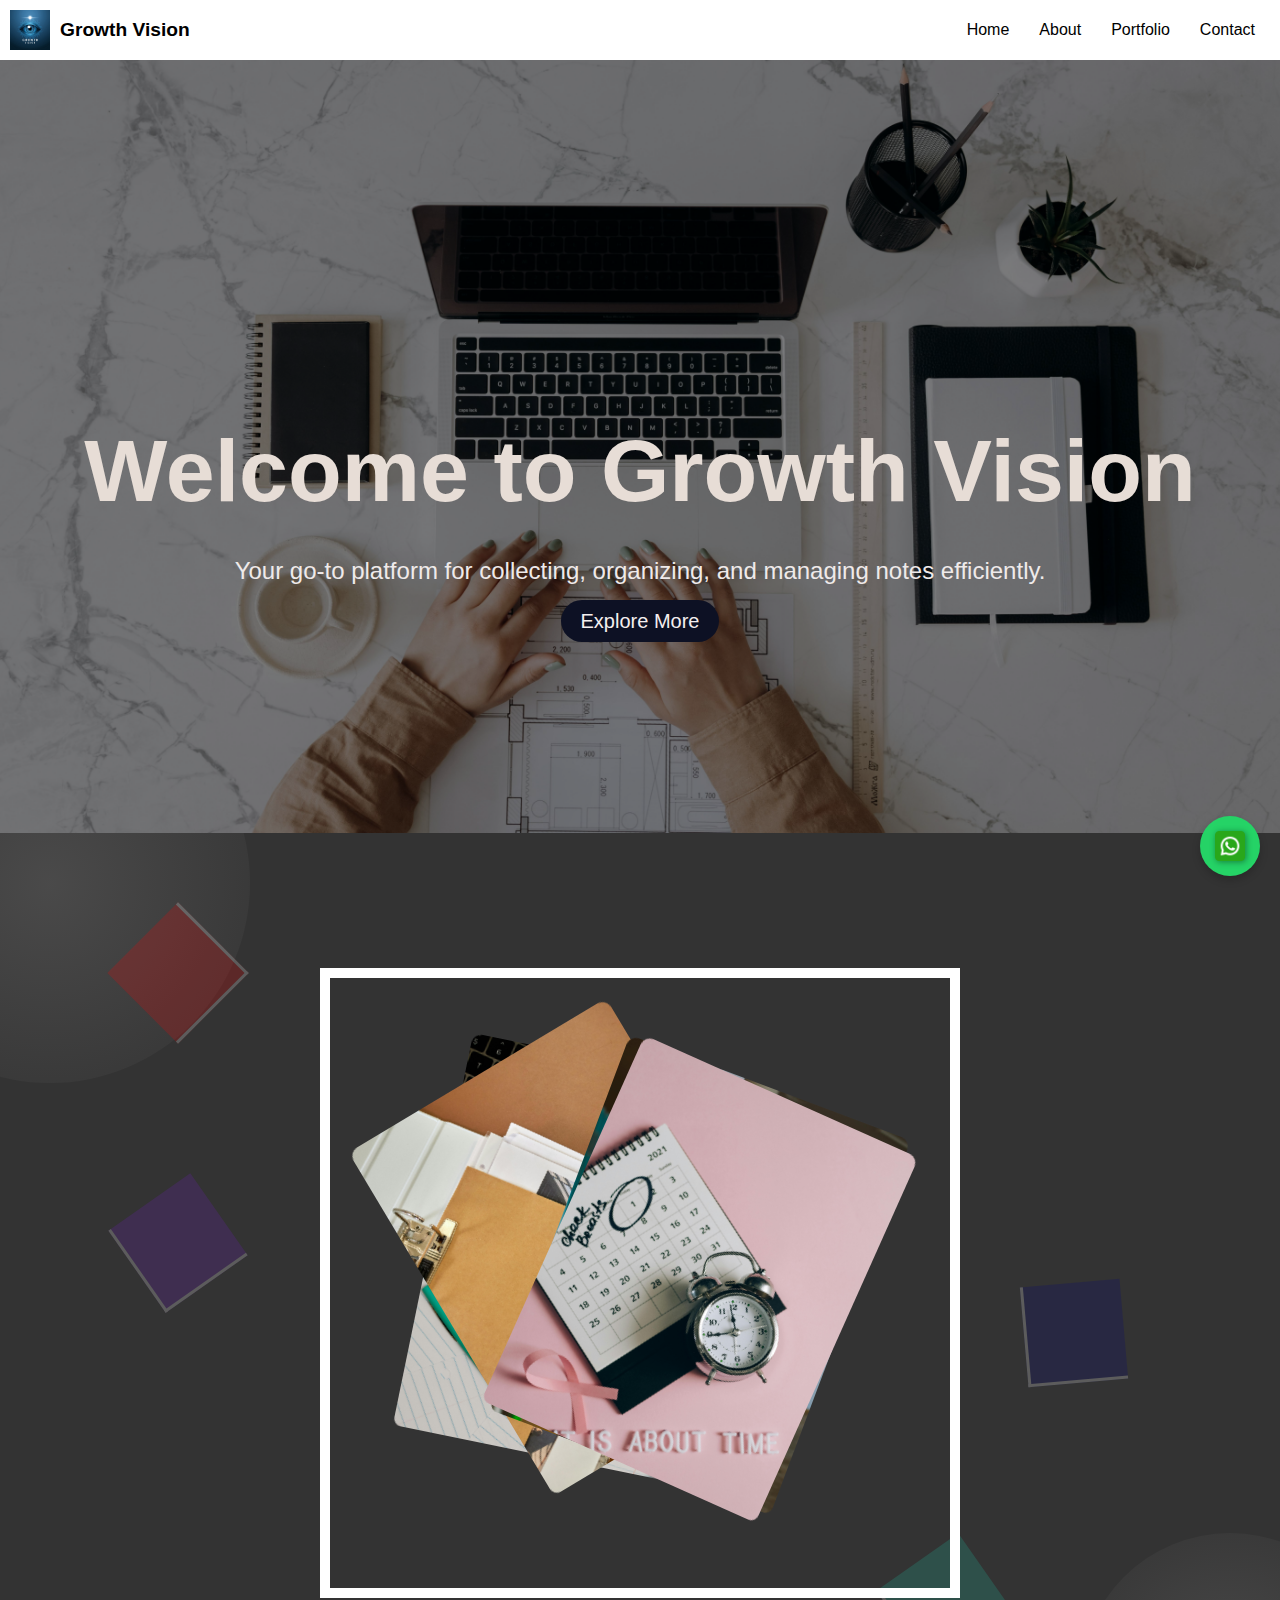
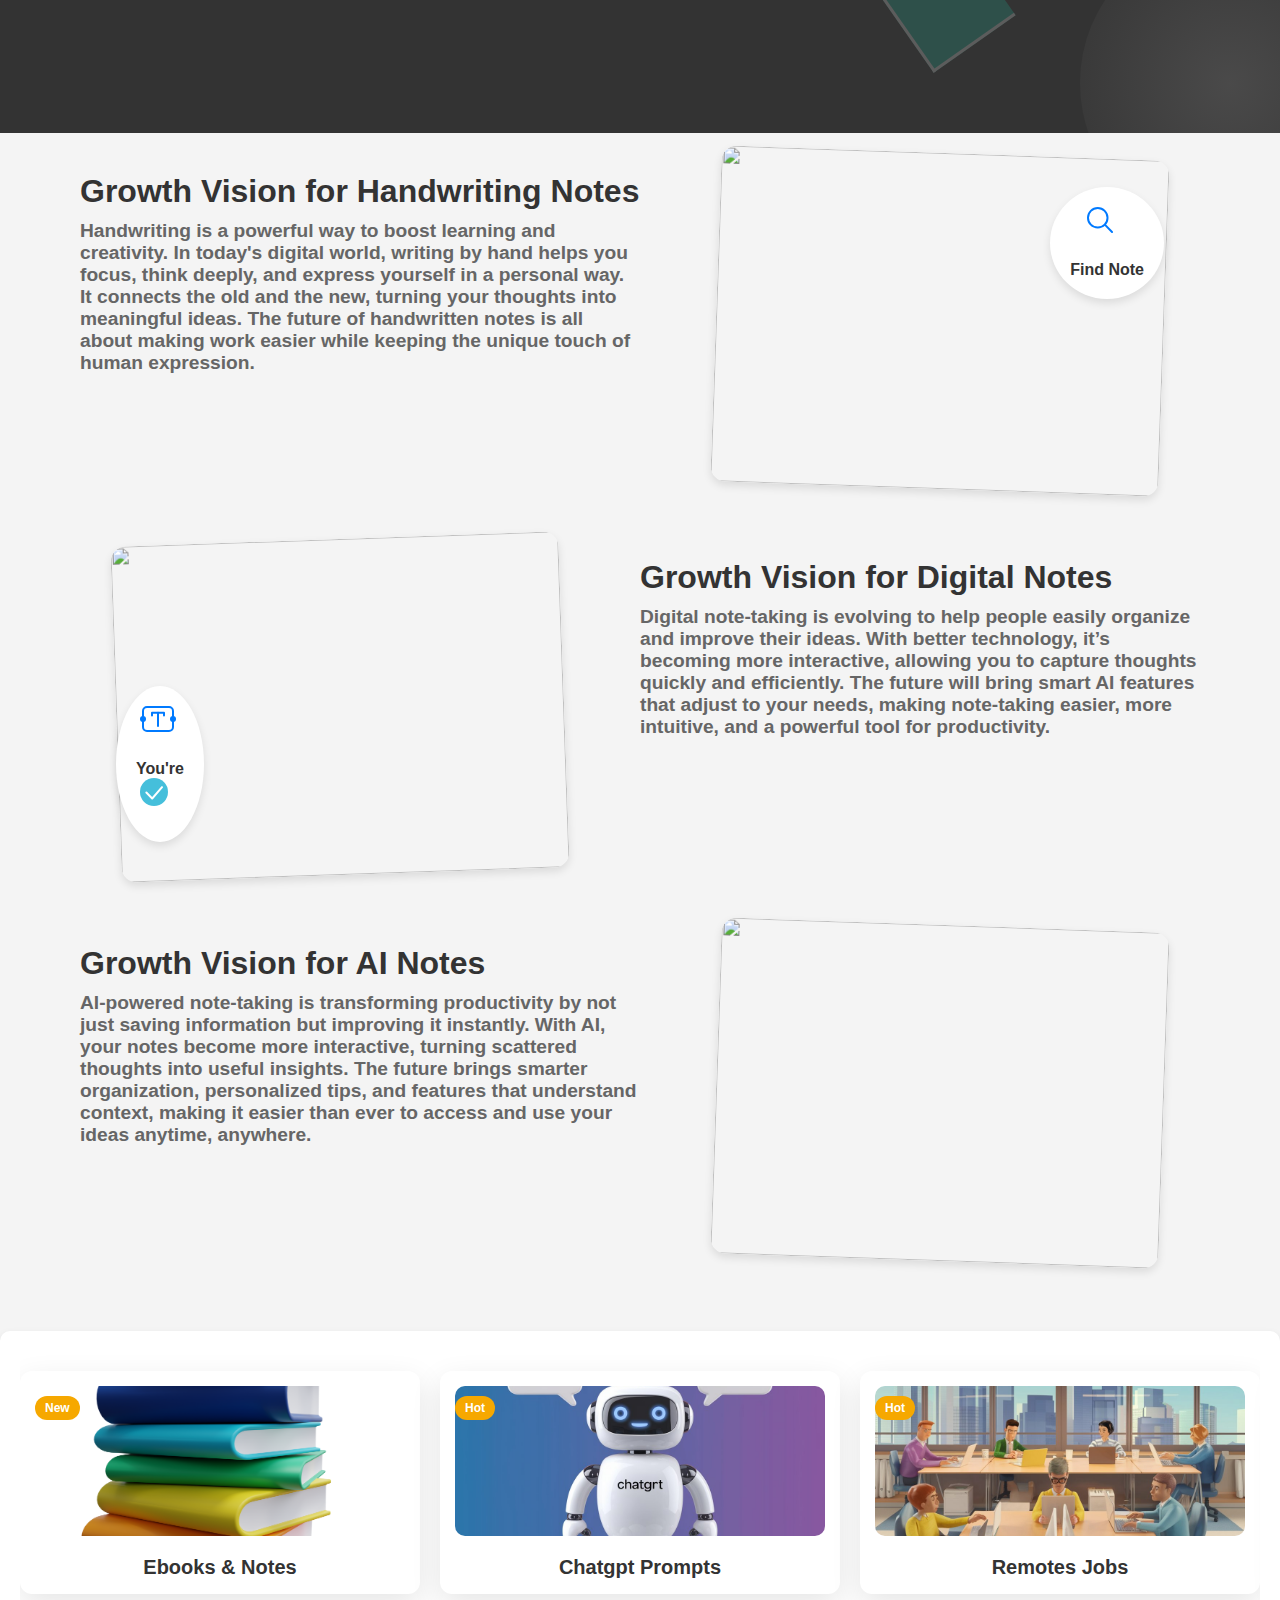
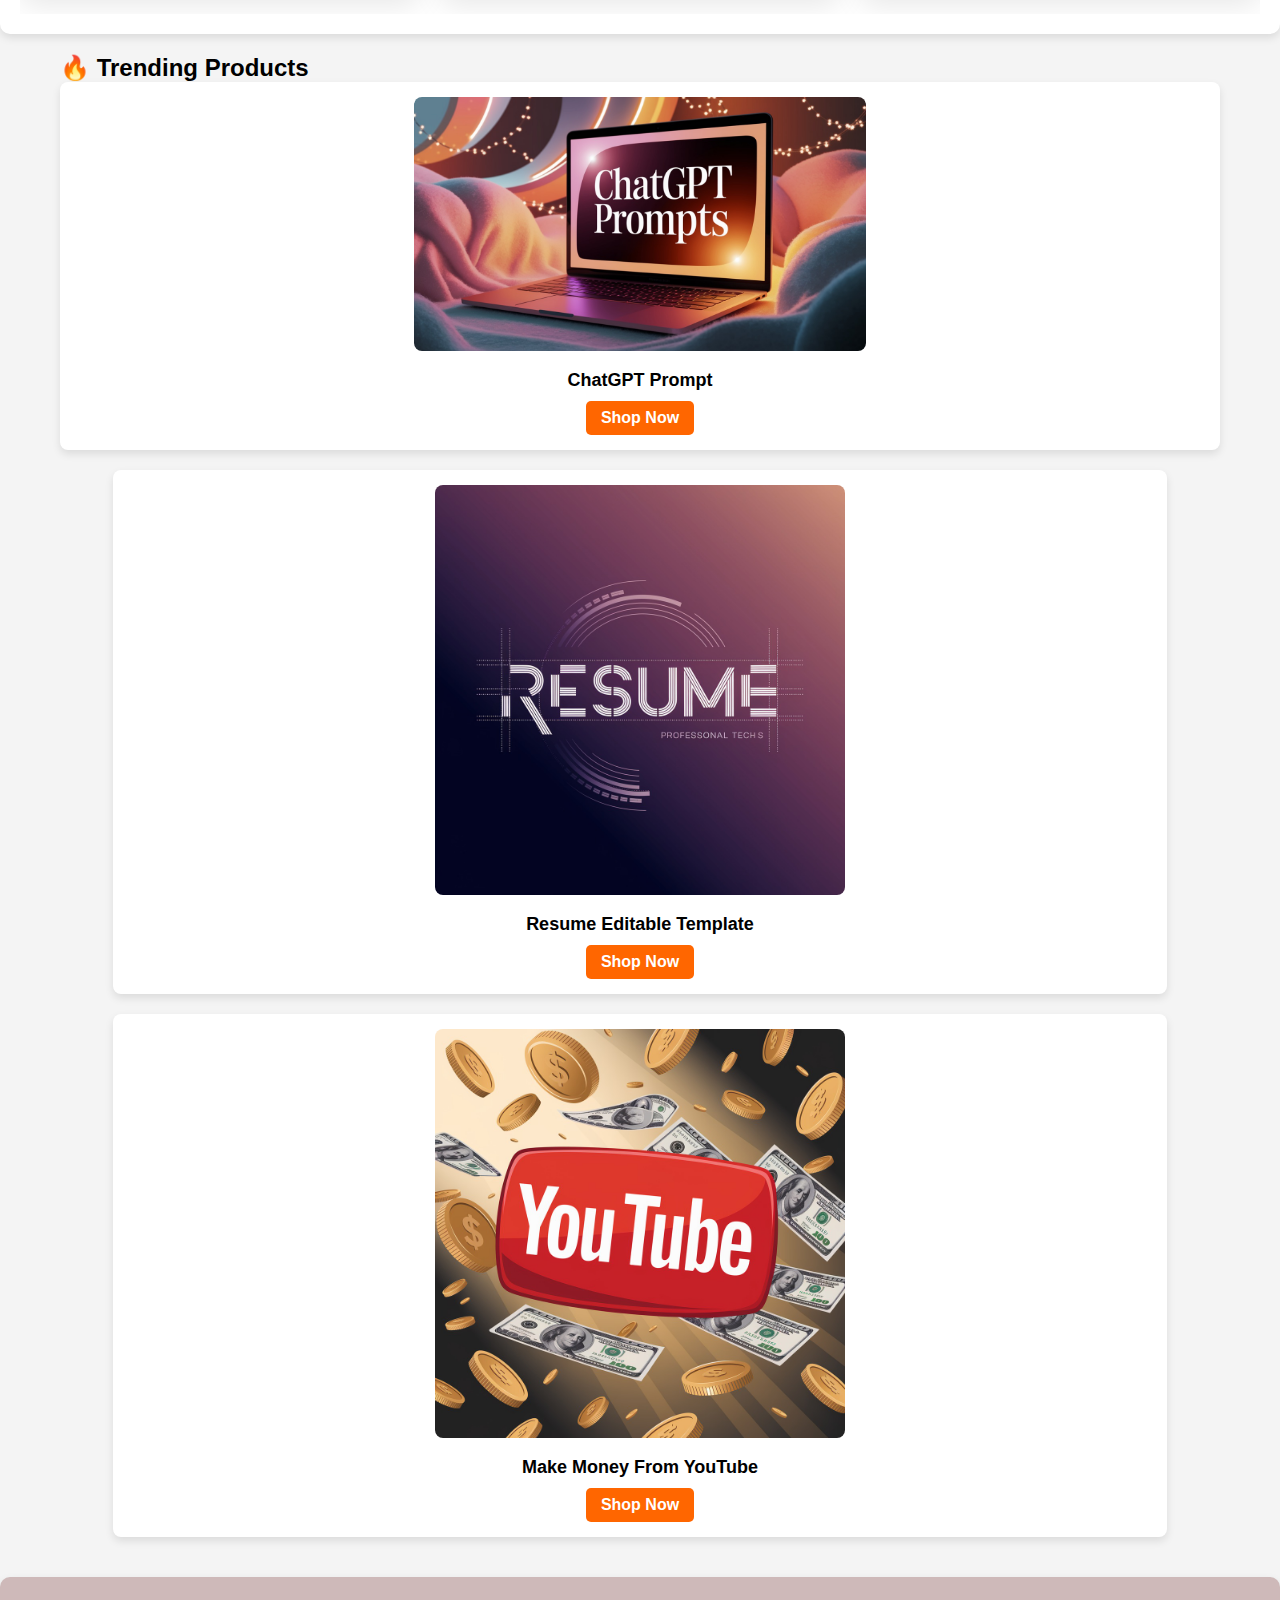
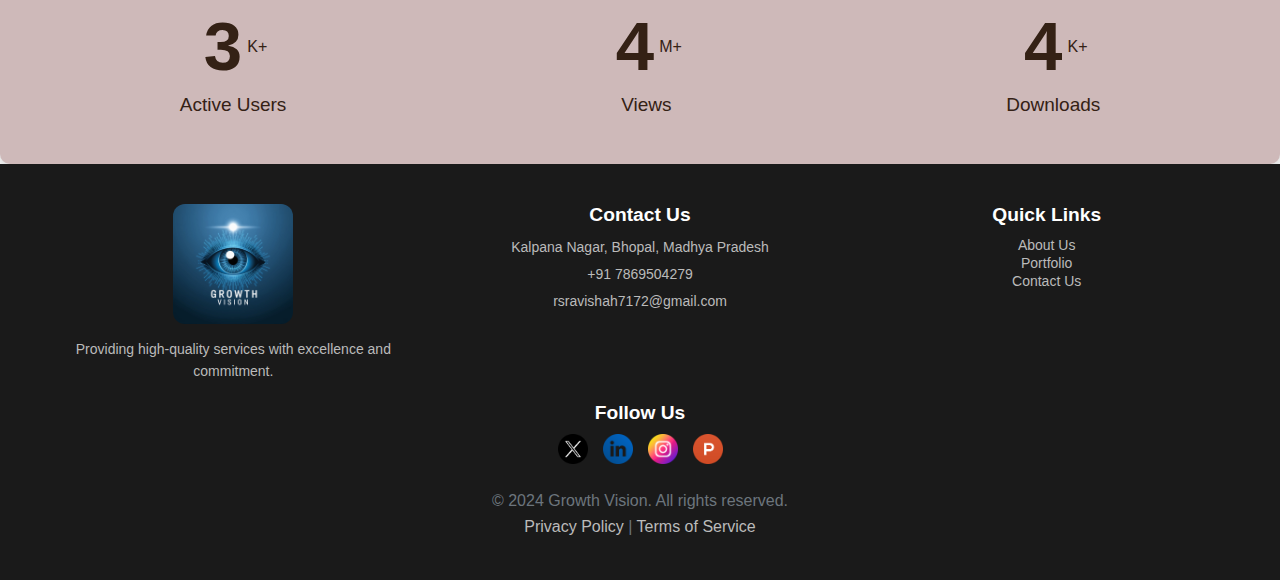
==== commit 6e5fbb17: "Update index.html" ====
--- a/index.html
+++ b/index.html
@@ -6,7 +6,7 @@
   <meta name="viewport" content="width=device-width, initial-scale=1.0">
   <title>Growth Vision - Home</title>
   <!-- <link rel="stylesheet" href="lala.css"> -->
- <link rel="stylesheet" href="./assets//css/style.css">
+  <link rel="stylesheet" href="./assets//css/style.css">
   <link href="https://cdnjs.cloudflare.com/ajax/libs/animate.css/4.1.1/animate.min.css" rel="stylesheet">
   <link href="https://cdnjs.cloudflare.com/ajax/libs/font-awesome/6.0.0-beta3/css/all.min.css">
 </head>
@@ -39,8 +39,10 @@
   <section id="hero" class="hero">
     <div class="hero-content">
       <h1 class="animate__animated animate__fadeInDown">Welcome to Growth Vision</h1>
-      <p class="animate__animated animate__fadeInUp">Your go-to platform for collecting, organizing, and managing notes efficiently.</p>
-      <a href="https://www.linkedin.com/company/growthvision2/about/" class="cta animate__animated animate__pulse animate__infinite">Explore More</a>
+      <p class="animate__animated animate__fadeInUp">Your go-to platform for collecting, organizing, and managing notes
+        efficiently.</p>
+      <a href="https://www.linkedin.com/company/growthvision2/about/"
+        class="cta animate__animated animate__pulse animate__infinite">Explore More</a>
     </div>
   </section>
 
@@ -87,11 +89,10 @@
     <div class="new-two-columns-wrapper">
       <div id="w-node-_6208af64-1ee5-2f23-2afa-ebf9f98f118a-72ccc943" class="new-two-column-text">
         <h1>Growth Vision for Handwriting Notes</h1>
-        <h3>Rediscover the art of handwriting as a gateway to deeper learning and creativity. As we move into a
-          digital-first world, the tactile experience of writing by hand cultivates focus, reflection, and personal
-          expression. It offers a seamless bridge between tradition and technology, allowing users to transform their
-          thoughts into more meaningful connections. The future of handwriting notes lies in enhancing productivity
-          while preserving the authenticity of the human touch.</h3>
+        <h3>Handwriting is a powerful way to boost learning and creativity. In today's digital world, writing by hand
+          helps you focus, think deeply, and express yourself in a personal way. It connects the old and the new,
+          turning your thoughts into meaningful ideas. The future of handwritten notes is all about making work easier
+          while keeping the unique touch of human expression.</h3>
       </div>
       <div id="w-node-_6208af64-1ee5-2f23-2afa-ebf9f98f118f-72ccc943" class="new-two-column-first">
         <div class="new-two-column-image rotation-right">
@@ -158,22 +159,20 @@
       </div>
       <div id="w-node-_6208af64-1ee5-2f23-2afa-ebf9f98f11a1-72ccc943" class="new-two-column-text">
         <h1>Growth Vision for Digital Notes</h1>
-        <h3>The evolution of digital note-taking is about empowering people to effortlessly organize and refine their
-          thoughts. As digital tools become more advanced, note-taking evolves into an interactive process, helping
-          individuals capture ideas faster and more effectively. The next phase of growth focuses on the seamless
-          integration of AI features that adapt to your needs, making note-taking smarter, more intuitive, and a key
-          driver of productivity in the digital age.</h3>
+        <h3>Digital note-taking is evolving to help people easily organize and improve their ideas. With better
+          technology, it’s becoming more interactive, allowing you to capture thoughts quickly and efficiently. The
+          future will bring smart AI features that adjust to your needs, making note-taking easier, more intuitive, and
+          a powerful tool for productivity.</h3>
       </div>
     </div>
 
     <div class="new-two-columns-wrapper">
       <div id="w-node-_6208af64-1ee5-2f23-2afa-ebf9f98f11a7-72ccc943" class="new-two-column-text">
         <h1>Growth Vision for AI Notes</h1>
-        <h3>AI-powered note-taking heralds a new era of smart productivity, where information is not only captured but
-          also enhanced in real time. With advancements in artificial intelligence, your notes can become more dynamic,
-          turning fragmented ideas into actionable insights. The future vision emphasizes intelligent organization,
-          personalized suggestions, and context-aware features, enabling users to access their ideas anytime, anywhere,
-          with unparalleled efficiency and accuracy.
+        <h3>AI-powered note-taking is transforming productivity by not just saving information but improving it
+          instantly. With AI, your notes become more interactive, turning scattered thoughts into useful insights. The
+          future brings smarter organization, personalized tips, and features that understand context, making it easier
+          than ever to access and use your ideas anytime, anywhere.
         </h3>
       </div>
       <div id="w-node-_6208af64-1ee5-2f23-2afa-ebf9f98f11ac-72ccc943" class="new-two-column-first">
@@ -190,186 +189,189 @@
 
 
 
-  
+
   <div class="banner-container">
     <div class="banner-slider">
-        <!-- Card 1: Ebooks & Notes -->
-        <div class="card-box">
-            <a href="/shop/ebooks-notes.html">
-                <div class="card-content">
-                    <div class="image-box">
-                        <img src="./assets/css/assets/notes/books.webp" alt="Ebooks & Notes">
-                    </div>
-                    <div class="custom-text">Ebooks & Notes</div>
-                    <div class="sticker">New</div>
-                </div>
-            </a>
-        </div>
-
-        
-        
-        <div class="card-box">
-          <a href="https://noisy-trowel-860.notion.site/ChatGpt-prompts-How-to-earn-money-with-ChatGpt-4c66cb85848e43f8b603a5c8238da6a2">
-            <div class="card-content">
-              <div class="image-box">
-                <img src="./assets/css/assets/notes/gpt.jpeg" alt="Internships">
-              </div>
-              <div class="custom-text">Chatgpt Prompts</div>
-              <div class="sticker">Hot</div>
-            </div>
-          </a>
-        </div>
-        
-        <div class="card-box">
-          <a href="https://drive.google.com/drive/folders/1M36Z6xyBXAffLoc5hTgvTK9FNs4NSetr">
-            <div class="card-content">
-              <div class="image-box">
-                <img src="./assets/css/assets/notes/rjob.jpeg" alt="Internships">
-              </div>
-                <div class="custom-text">Remotes Jobs</div>
-                <div class="sticker">Hot</div>
-              </div>
-            </a>
-          </div>
-          
-          <!-- Card 2: Jobs -->
-          <div class="card-box">
-              <a href="/shop/jobs">
-                  <div class="card-content">
-                      <div class="image-box">
-                          <img src="./assets/css/assets/notes/jogs.avif" alt="Jobs">
-                      </div>
-                      <div class="custom-text">Jobs</div>
-                      <div class="sticker" style="background-color: red;">Comming Soon</div>
-                  </div>
-              </a>
-          </div>
-
-        <!-- Card 3: Free Courses -->
-        <div class="card-box">
-            <a href="/shop/free-courses">
-                <div class="card-content">
-                    <div class="image-box">
-                        <img src="./assets/css/assets/notes/free.avif" alt="Free Courses">
-                    </div>
-                    <div class="custom-text">Free Courses</div>
-                    <div class="sticker" style="background-color: red;">Comming Soon</div>
-                </div>
-            </a>
-        </div>
-
-        <!-- Card 4: Internships -->
-        <div class="card-box">
-            <a href="/shop/internships">
-                <div class="card-content">
-                    <div class="image-box">
-                        <img src="./assets/css/assets/notes/intern.jpeg" alt="Internships">
-                    </div>
-                    <div class="custom-text">Internships</div>
-                    <div class="sticker" style="background-color: red;">Comming Soon</div>
-                </div>
-            </a>
-        </div>
-    </div>
-</div>
-
-  
-
-
-
-<section id="trending-products" class="trending-section py-5">
-  <div class="container">
-    <h2 class="text-center mb-4">🔥 Trending Products</h2>
-    <div class="row">
-      <!-- Product 1 -->
-      <div class="col-md-4 col-sm-6">
-        <div class="product-card">
-          <img src="assets/css/assets/images/prompt.jpg" alt="ChatGPT Prompt" class="img-fluid product-image">
-          <div class="product-info">
-            <h4>ChatGPT Prompt</h4>
-            <a href="https://ravishah4.gumroad.com/l/makemoneyfromchatgpt" class="btn btn-primary">Shop Now</a>
-          </div>
-        </div>
-      </div>
-
-      <!-- Product 2 -->
-      <div class="col-md-4 col-sm-6">
-        <div class="product-card">
-          <img src="assets/css/assets/images/resume.jpg" alt="Resume Editable Template" class="img-fluid product-image">
-          <div class="product-info">
-            <h4>Resume Editable Template</h4>
-            <a href="https://ravishah4.gumroad.com/l/iqczkp" class="btn btn-primary">Shop Now</a>
-          </div>
-        </div>
-      </div>
-
-      <!-- Product 3 -->
-      <div class="col-md-4 col-sm-6">
-        <div class="product-card">
-          <img src="assets/css/assets/images/youtube.jpg" alt="Make Money From YouTube" class="img-fluid product-image">
-          <div class="product-info">
-            <h4>Make Money From YouTube</h4>
-            <a href="https://topmate.io/ravi_kumar_sahu/1048543" class="btn btn-primary">Shop Now</a>
-          </div>
-        </div>
+      <!-- Card 1: Ebooks & Notes -->
+      <div class="card-box">
+        <a href="/shop/ebooks-notes.html">
+          <div class="card-content">
+            <div class="image-box">
+              <img src="./assets/css/assets/notes/books.webp" alt="Ebooks & Notes">
+            </div>
+            <div class="custom-text">Ebooks & Notes</div>
+            <div class="sticker">New</div>
+          </div>
+        </a>
+      </div>
+
+
+
+      <div class="card-box">
+        <a
+          href="https://noisy-trowel-860.notion.site/ChatGpt-prompts-How-to-earn-money-with-ChatGpt-4c66cb85848e43f8b603a5c8238da6a2">
+          <div class="card-content">
+            <div class="image-box">
+              <img src="./assets/css/assets/notes/gpt.jpeg" alt="Internships">
+            </div>
+            <div class="custom-text">Chatgpt Prompts</div>
+            <div class="sticker">Hot</div>
+          </div>
+        </a>
+      </div>
+
+      <div class="card-box">
+        <a href="https://drive.google.com/drive/folders/1M36Z6xyBXAffLoc5hTgvTK9FNs4NSetr">
+          <div class="card-content">
+            <div class="image-box">
+              <img src="./assets/css/assets/notes/rjob.jpeg" alt="Internships">
+            </div>
+            <div class="custom-text">Remotes Jobs</div>
+            <div class="sticker">Hot</div>
+          </div>
+        </a>
+      </div>
+
+      <!-- Card 2: Jobs -->
+      <div class="card-box">
+        <a href="/shop/jobs">
+          <div class="card-content">
+            <div class="image-box">
+              <img src="./assets/css/assets/notes/jogs.avif" alt="Jobs">
+            </div>
+            <div class="custom-text">Jobs</div>
+            <div class="sticker" style="background-color: red;">Comming Soon</div>
+          </div>
+        </a>
+      </div>
+
+      <!-- Card 3: Free Courses -->
+      <div class="card-box">
+        <a href="/shop/free-courses">
+          <div class="card-content">
+            <div class="image-box">
+              <img src="./assets/css/assets/notes/free.avif" alt="Free Courses">
+            </div>
+            <div class="custom-text">Free Courses</div>
+            <div class="sticker" style="background-color: red;">Comming Soon</div>
+          </div>
+        </a>
+      </div>
+
+      <!-- Card 4: Internships -->
+      <div class="card-box">
+        <a href="/shop/internships">
+          <div class="card-content">
+            <div class="image-box">
+              <img src="./assets/css/assets/notes/intern.jpeg" alt="Internships">
+            </div>
+            <div class="custom-text">Internships</div>
+            <div class="sticker" style="background-color: red;">Comming Soon</div>
+          </div>
+        </a>
       </div>
     </div>
   </div>
-</section>
-
-<style>
-  .product-card {
-    background: #fff;
-    padding: 15px;
-    border-radius: 8px;
-    box-shadow: 0px 4px 8px rgba(0, 0, 0, 0.1);
-    text-align: center;
-    margin-bottom: 20px;
-    transition: transform 0.3s ease-in-out;
-  }
-
-  .product-card:hover {
-    transform: scale(1.05);
-  }
-
-  .product-image {
-    width: 40%;
-    height: auto;
-    border-radius: 8px;
-    margin-bottom: 15px;
-  }
-
-  .product-info h4 {
-    font-size: 18px;
-    margin-bottom: 10px;
-    font-weight: bold;
-  }
-
-  .btn-primary {
-    background-color: #ff6600;
-    border: none;
-    padding: 8px 15px;
-    border-radius: 5px;
-    text-decoration: none;
-    color: white;
-    font-weight: bold;
-    display: inline-block;
-    transition: background 0.3s ease-in-out;
-  }
-
-  .btn-primary:hover {
-    background-color: #e55b00;
-  }
-
-  @media (max-width: 768px) {
+
+
+
+
+
+  <section id="trending-products" class="trending-section py-5">
+    <div class="container">
+      <h2 class="text-center mb-4">🔥 Trending Products</h2>
+      <div class="row">
+        <!-- Product 1 -->
+        <div class="col-md-4 col-sm-6">
+          <div class="product-card">
+            <img src="assets/css/assets/images/prompt.jpg" alt="ChatGPT Prompt" class="img-fluid product-image">
+            <div class="product-info">
+              <h4>ChatGPT Prompt</h4>
+              <a href="https://ravishah4.gumroad.com/l/makemoneyfromchatgpt" class="btn btn-primary">Shop Now</a>
+            </div>
+          </div>
+        </div>
+
+        <!-- Product 2 -->
+        <div class="col-md-4 col-sm-6">
+          <div class="product-card">
+            <img src="assets/css/assets/images/resume.jpg" alt="Resume Editable Template"
+              class="img-fluid product-image">
+            <div class="product-info">
+              <h4>Resume Editable Template</h4>
+              <a href="https://ravishah4.gumroad.com/l/iqczkp" class="btn btn-primary">Shop Now</a>
+            </div>
+          </div>
+        </div>
+
+        <!-- Product 3 -->
+        <div class="col-md-4 col-sm-6">
+          <div class="product-card">
+            <img src="assets/css/assets/images/youtube.jpg" alt="Make Money From YouTube"
+              class="img-fluid product-image">
+            <div class="product-info">
+              <h4>Make Money From YouTube</h4>
+              <a href="https://topmate.io/ravi_kumar_sahu/1048543" class="btn btn-primary">Shop Now</a>
+            </div>
+          </div>
+        </div>
+      </div>
+    </div>
+  </section>
+
+  <style>
     .product-card {
-      padding: 10px;
-    }
-  }
-</style>
-
-
-<!-- <style>
+      background: #fff;
+      padding: 15px;
+      border-radius: 8px;
+      box-shadow: 0px 4px 8px rgba(0, 0, 0, 0.1);
+      text-align: center;
+      margin-bottom: 20px;
+      transition: transform 0.3s ease-in-out;
+    }
+
+    .product-card:hover {
+      transform: scale(1.05);
+    }
+
+    .product-image {
+      width: 40%;
+      height: auto;
+      border-radius: 8px;
+      margin-bottom: 15px;
+    }
+
+    .product-info h4 {
+      font-size: 18px;
+      margin-bottom: 10px;
+      font-weight: bold;
+    }
+
+    .btn-primary {
+      background-color: #ff6600;
+      border: none;
+      padding: 8px 15px;
+      border-radius: 5px;
+      text-decoration: none;
+      color: white;
+      font-weight: bold;
+      display: inline-block;
+      transition: background 0.3s ease-in-out;
+    }
+
+    .btn-primary:hover {
+      background-color: #e55b00;
+    }
+
+    @media (max-width: 768px) {
+      .product-card {
+        padding: 10px;
+      }
+    }
+  </style>
+
+
+  <!-- <style>
   .trending-section {
     background-color: #f8f9fa;
   }
@@ -495,85 +497,93 @@
       <img src="/assets/css/assets/images/whatsapp.png" alt="WhatsApp">
     </a>
   </div>
-  
+
   <footer style="background-color: #1a1a1a; color: #ddd; padding: 40px 20px; font-family: 'Arial', sans-serif;">
-    <div style="max-width: 1200px; margin: 0 auto; display: flex; flex-wrap: wrap; justify-content: space-between; gap: 20px; text-align: center;">
-
-        <!-- Logo & About -->
-        <div style="flex: 1 1 300px;">
-            <img src="assets/css/assets/images/Growth Vision.jpg" alt="Growth Vision Logo" style="max-width: 120px; height: auto; border-radius: 10%;">
-            <p style="color: #bbb; margin-top: 10px; font-size: 14px;">Delivering top-notes services with excellence and dedication.</p>
-        </div>
-
-        <!-- Contact Info -->
-        <div style="flex: 1 1 300px;">
-            <h3 style="color: #fff; margin-bottom: 10px;">Contact Us</h3>
-            <p style="color: #bbb; font-size: 14px; margin: 5px 0;"><i class="fas fa-map-marker-alt"></i> Kalpana Nagar, Bhoapl, Madhya Pradesh</p>
-            <p style="color: #bbb; font-size: 14px; margin: 5px 0;"><i class="fas fa-phone"></i> +91 7869504279 </p>
-            <p style="color: #bbb; font-size: 14px; margin: 5px 0;"><i class="fas fa-envelope"></i> rsravishah7172@gmail.com</p>
-        </div>
-
-        <!-- Quick Links -->
-        <div style="flex: 1 1 300px;">
-            <h3 style="color: #fff; margin-bottom: 10px;">Quick Links</h3>
-            <ul style="list-style: none; padding: 0;">
-                <li><a href="about.html" style="text-decoration: none; color: #bbb; font-size: 14px; transition: color 0.3s;" onmouseover="this.style.color='#fff'" onmouseout="this.style.color='#bbb'">About Us</a></li>
-                <li><a href="portfolio.html" style="text-decoration: none; color: #bbb; font-size: 14px; transition: color 0.3s;" onmouseover="this.style.color='#fff'" onmouseout="this.style.color='#bbb'">Portfolio</a></li>
-                <li><a href="contact.html" style="text-decoration: none; color: #bbb; font-size: 14px; transition: color 0.3s;" onmouseover="this.style.color='#fff'" onmouseout="this.style.color='#bbb'">Contact Us</a></li>
-            </ul>
-        </div>
-
-        <!-- Social Media -->
-        <div style="flex: 1 1 300px;">
-          <h3 style="color: #fff; margin-bottom: 10px;">Follow Us</h3>
-          <div style="display: flex; justify-content: center; gap: 15px; flex-wrap: wrap;">
-              <a href=" https://x.com/RAVIKUMARSAHU78" target="_blank">
-                  <img src="/assets/css/assets/images/twitter.webp" alt="Twitter" 
-                      style="width: 30px; transition: transform 0.3s;" 
-                      onmouseover="this.style.transform='scale(1.2)'" 
-                      onmouseout="this.style.transform='scale(1)'">
-              </a>
-              <a href="https://www.linkedin.com/in/ravi-kumar-sahu-746765219/" target="_blank">
-                  <img src="/assets/css/assets/images/linkedin-logo.webp" alt="LinkedIn" 
-                      style="width: 30px; transition: transform 0.3s;" 
-                      onmouseover="this.style.transform='scale(1.2)'" 
-                      onmouseout="this.style.transform='scale(1)'">
-              </a>
-              <a href="https://www.instagram.com/aiwithravii" target="_blank">
-                  <img src="/assets/css/assets/images/instagram.png" alt="Instagram" 
-                      style="width: 30px; transition: transform 0.3s;" 
-                      onmouseover="this.style.transform='scale(1.2)'" 
-                      onmouseout="this.style.transform='scale(1)'">
-                    </a>
-                    <a href="https://www.producthunt.com/@ravi_sahu7" target="_blank">
-                        <img src="/assets/css/assets/images/product.png" alt="Product Hunt" 
-                            style="width: 30px; transition: transform 0.3s;" 
-                            onmouseover="this.style.transform='scale(1.2)'" 
-                            onmouseout="this.style.transform='scale(1)'">
-                    </a>
-              <!-- <a href="https://www.facebook.com/profile.php?id=100054705468888" target="_blank">
+    <div
+      style="max-width: 1200px; margin: 0 auto; display: flex; flex-wrap: wrap; justify-content: space-between; gap: 20px; text-align: center;">
+
+      <!-- Logo & About -->
+      <div style="flex: 1 1 300px;">
+        <img src="assets/css/assets/images/Growth Vision.jpg" alt="Growth Vision Logo"
+          style="max-width: 120px; height: auto; border-radius: 10%;">
+        <p style="color: #bbb; margin-top: 10px; font-size: 14px;">Providing high-quality services with excellence and commitment.</p>
+      </div>
+
+      <!-- Contact Info -->
+      <div style="flex: 1 1 300px;">
+        <h3 style="color: #fff; margin-bottom: 10px;">Contact Us</h3>
+        <p style="color: #bbb; font-size: 14px; margin: 5px 0;"><i class="fas fa-map-marker-alt"></i> Kalpana Nagar,
+          Bhopal, Madhya Pradesh</p>
+        <p style="color: #bbb; font-size: 14px; margin: 5px 0;"><i class="fas fa-phone"></i> +91 7869504279 </p>
+        <p style="color: #bbb; font-size: 14px; margin: 5px 0;"><i class="fas fa-envelope"></i> rsravishah7172@gmail.com
+        </p>
+      </div>
+
+      <!-- Quick Links -->
+      <div style="flex: 1 1 300px;">
+        <h3 style="color: #fff; margin-bottom: 10px;">Quick Links</h3>
+        <ul style="list-style: none; padding: 0;">
+          <li><a href="about.html" style="text-decoration: none; color: #bbb; font-size: 14px; transition: color 0.3s;"
+              onmouseover="this.style.color='#fff'" onmouseout="this.style.color='#bbb'">About Us</a></li>
+          <li><a href="portfolio.html"
+              style="text-decoration: none; color: #bbb; font-size: 14px; transition: color 0.3s;"
+              onmouseover="this.style.color='#fff'" onmouseout="this.style.color='#bbb'">Portfolio</a></li>
+          <li><a href="contact.html"
+              style="text-decoration: none; color: #bbb; font-size: 14px; transition: color 0.3s;"
+              onmouseover="this.style.color='#fff'" onmouseout="this.style.color='#bbb'">Contact Us</a></li>
+        </ul>
+      </div>
+
+      <!-- Social Media -->
+      <div style="flex: 1 1 300px;">
+        <h3 style="color: #fff; margin-bottom: 10px;">Follow Us</h3>
+        <div style="display: flex; justify-content: center; gap: 15px; flex-wrap: wrap;">
+          <a href=" https://x.com/RAVIKUMARSAHU78" target="_blank">
+            <img src="/assets/css/assets/images/twitter.webp" alt="Twitter"
+              style="width: 30px; transition: transform 0.3s;" onmouseover="this.style.transform='scale(1.2)'"
+              onmouseout="this.style.transform='scale(1)'">
+          </a>
+          <a href="https://www.linkedin.com/in/ravi-kumar-sahu-746765219/" target="_blank">
+            <img src="/assets/css/assets/images/linkedin-logo.webp" alt="LinkedIn"
+              style="width: 30px; transition: transform 0.3s;" onmouseover="this.style.transform='scale(1.2)'"
+              onmouseout="this.style.transform='scale(1)'">
+          </a>
+          <a href="https://www.instagram.com/aiwithravii" target="_blank">
+            <img src="/assets/css/assets/images/instagram.png" alt="Instagram"
+              style="width: 30px; transition: transform 0.3s;" onmouseover="this.style.transform='scale(1.2)'"
+              onmouseout="this.style.transform='scale(1)'">
+          </a>
+          <a href="https://www.producthunt.com/@ravi_sahu7" target="_blank">
+            <img src="/assets/css/assets/images/product.png" alt="Product Hunt"
+              style="width: 30px; transition: transform 0.3s;" onmouseover="this.style.transform='scale(1.2)'"
+              onmouseout="this.style.transform='scale(1)'">
+          </a>
+          <!-- <a href="https://www.facebook.com/profile.php?id=100054705468888" target="_blank">
                   <img src="/assets/css/assets/images/facebook.png" alt="Facebook" 
                       style="width: 30px; transition: transform 0.3s;" 
                       onmouseover="this.style.transform='scale(1.2)'" 
                       onmouseout="this.style.transform='scale(1)'">
               </a> -->
-          </div>
-      </div>
-      
+        </div>
+      </div>
+
 
     </div>
 
     <!-- Bottom Section -->
     <div style="margin-top: 20px; text-align: center; font-size: 14px; color: #bbb;">
-        <p>&copy; 2024 Growth Vision. All rights reserved.</p>
-        <p><a href="/privacy" style="text-decoration: none; color: #bbb; transition: color 0.3s;" onmouseover="this.style.color='#fff'" onmouseout="this.style.color='#bbb'">Privacy Policy</a> | <a href="/terms" style="text-decoration: none; color: #bbb; transition: color 0.3s;" onmouseover="this.style.color='#fff'" onmouseout="this.style.color='#bbb'">Terms of Service</a></p>
-    </div>
-</footer>
-
-  
+      <p>&copy; 2024 Growth Vision. All rights reserved.</p>
+      <p><a href="/privacy" style="text-decoration: none; color: #bbb; transition: color 0.3s;"
+          onmouseover="this.style.color='#fff'" onmouseout="this.style.color='#bbb'">Privacy Policy</a> | <a
+          href="/terms" style="text-decoration: none; color: #bbb; transition: color 0.3s;"
+          onmouseover="this.style.color='#fff'" onmouseout="this.style.color='#bbb'">Terms of Service</a></p>
+    </div>
+  </footer>
+
+
 
 
   <script src="assets/js/script.js"></script>
 </body>
 
-</html>+</html>
